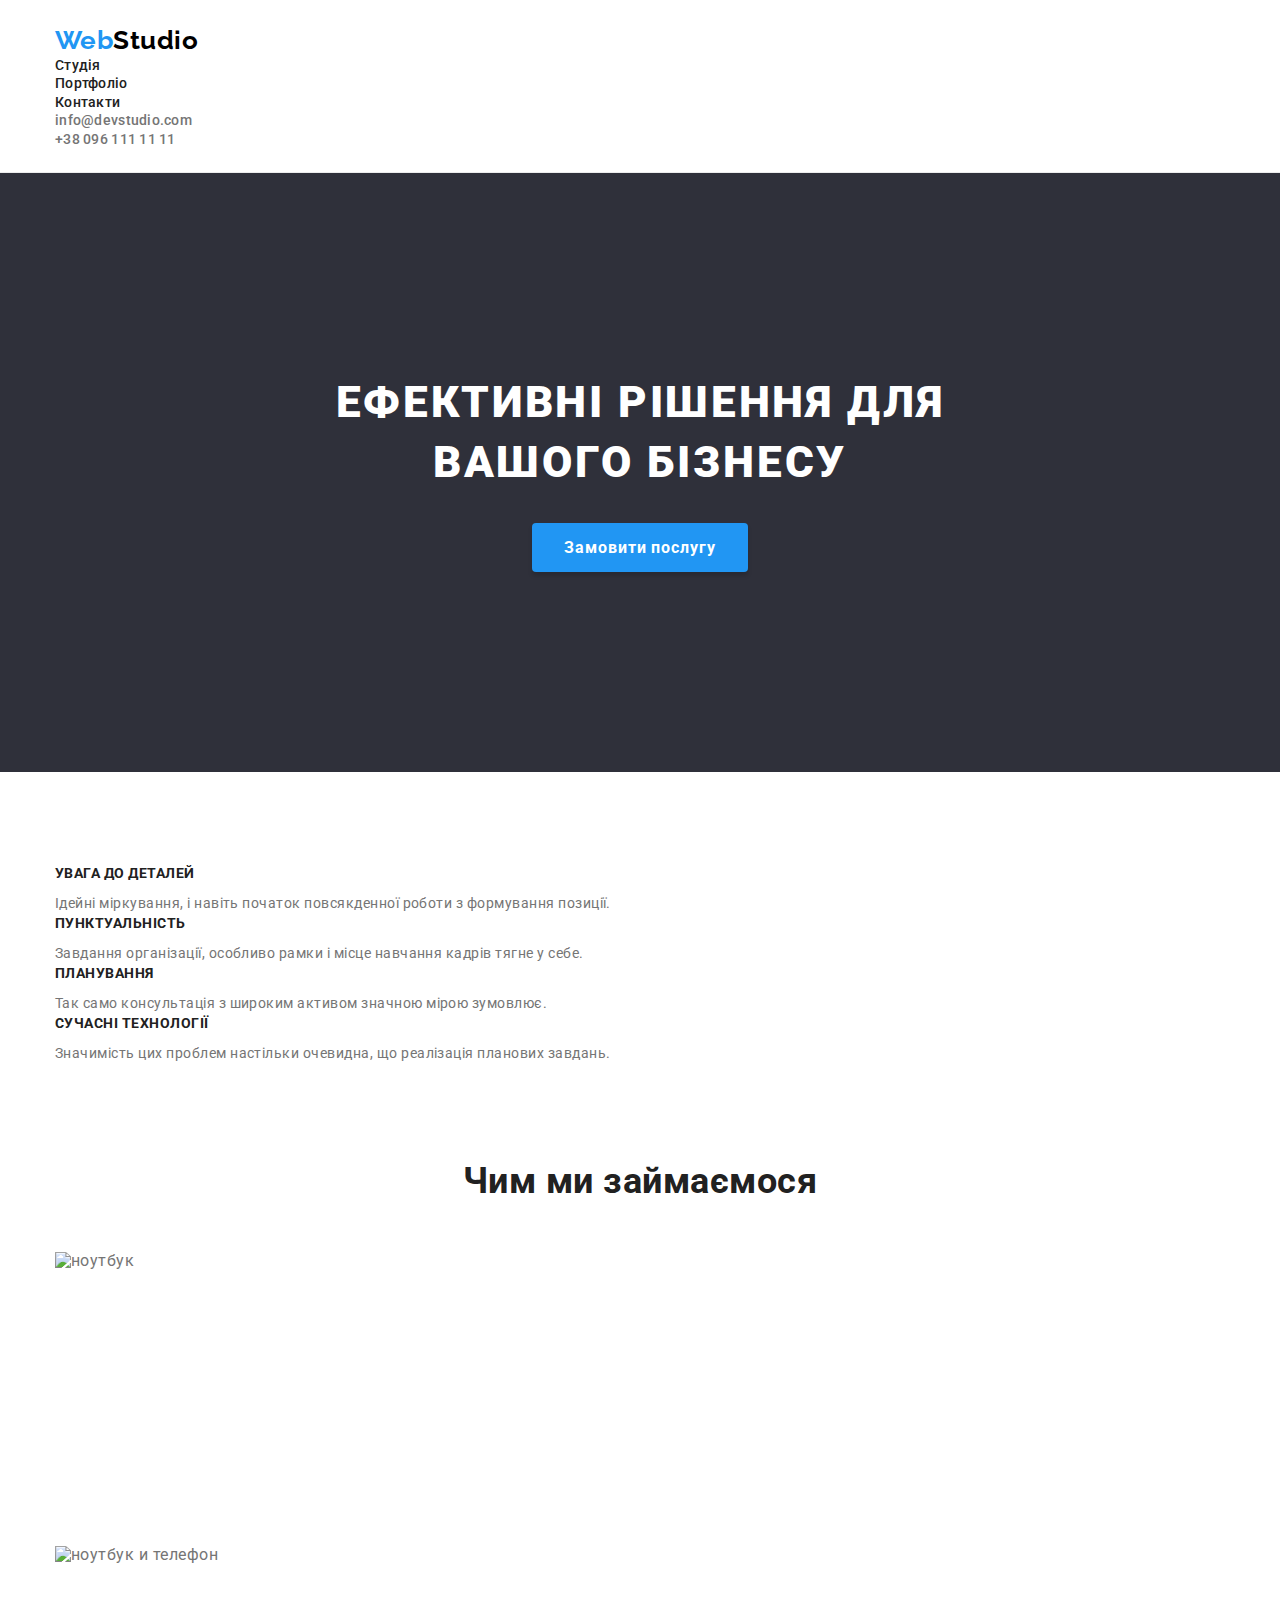
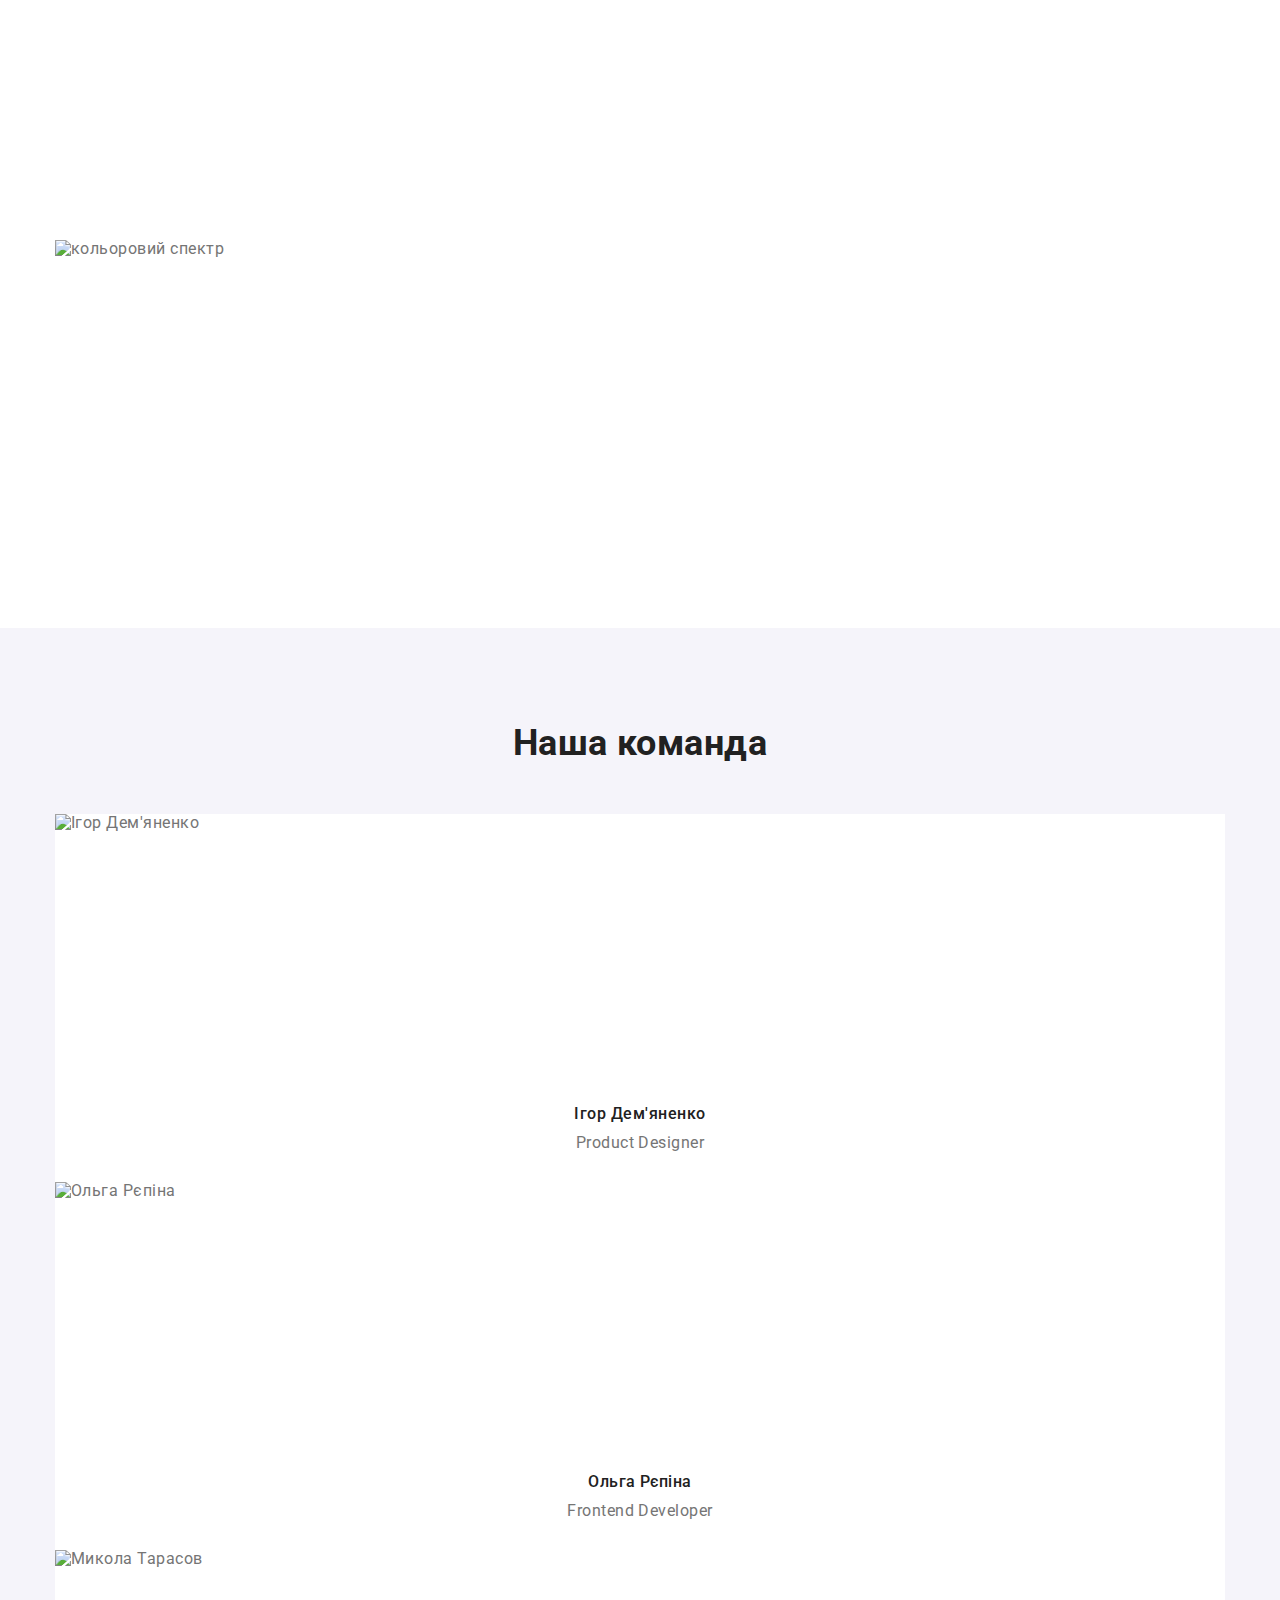
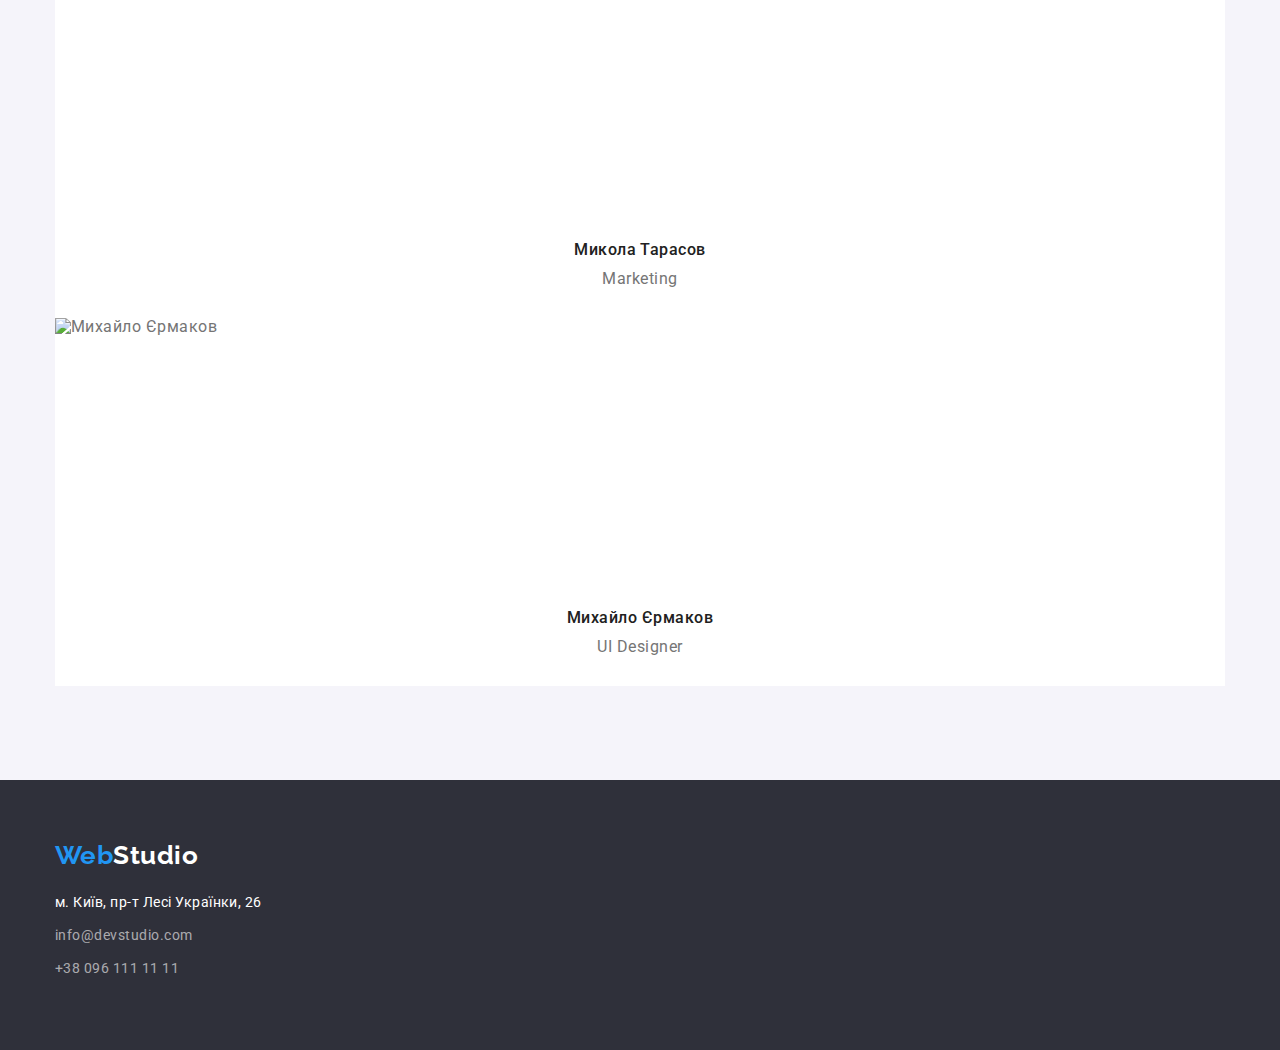
==== index.html @ 2def2fc0 "padding/margin studio" ====
<!DOCTYPE html>
<html lang="uk">
<head>
    <meta charset="UTF-8">
    <meta http-equiv="X-UA-Compatible" content="IE=edge">
    <meta name="viewport" content="width=device-width, initial-scale=1.0">
    <title>Студія</title>
    <link rel="preconnect" href="https://fonts.googleapis.com">
    <link rel="preconnect" href="https://fonts.gstatic.com" crossorigin>
    <link href="https://fonts.googleapis.com/css2?family=Raleway:wght@700&family=Roboto:wght@400;500;700;900&display=swap"
        rel="stylesheet">
    <link rel="stylesheet" href="https://cdnjs.cloudflare.com/ajax/libs/modern-normalize/1.1.0/modern-normalize.min.css">
    <link rel="stylesheet" href="./css/styles.css">
</head>
<body>
    <header>
        <div class="container">
        <nav>
            <a href="./index.html" class="logo link">Web<span class="logo-accent">Studio</span></a>
            <ul class="list">
                <li > <a href="./index.html" class="header-link link">Студія</a> </li>
                <li> <a href="./portfolio.html" class="header-link link">Портфоліо</a> </li>
                <li> <a href="#" class="header-link link">Контакти</a> </li>
            </ul>
        </nav>
       <ul class="list">
        <li><a href="mailto:info@devstudio.com" class="header-tel link" >info@devstudio.com</a></li>
        <li><a href="tel:+380961111111" class="header-tel link">+38 096 111 11 11</a></li>
       </ul>
    </div>
    </header>
    <main>
        <section class="hero">
            <div class="container">
                <div class="hero-content">
            <h1 class="hero-title">Ефективні рішення для вашого бізнесу</h1>
            <button type="button" class="hero-btn btn">Замовити послугу</button>
                </div>
            </div>
        </section>
        <section class="descr section">
            <div class="container">
            <h2 class="visually-hidden">Наші особливості</h2>
            <ul class="descr-list list">
                <li class="descr-item"> <h3 class="descr-title">Увага до деталей</h3>
                <p class="descr-text">Ідейні міркування, і навіть початок повсякденної роботи з формування позиції.</p>
            </li>
                <li class="descr-item"> <h3 class="descr-title">Пунктуальність</h3>
                <p class="descr-text">Завдання організації, особливо рамки і місце навчання кадрів тягне у себе.</p>
            </li>
                <li class="descr-item"> <h3 class="descr-title">Планування</h3>
                <p class="descr-text">Так само консультація з широким активом значною мірою зумовлює.</p>
            </li>
                <li class="descr-item"> <h3 class="descr-title"> Сучасні технології</h3>
                <p class="descr-text">Значимість цих проблем настільки очевидна, що реалізація планових завдань.</p>
            </li>
            </ul>
            </div>
        </section>
        <section class="about section">
            <div class="container"> 
            <h2 class="section-title ">Чим ми займаємося</h2>
            <ul class="about-list list">
               <li> <img src="./images/box1.jpg" alt="ноутбук" width="370" height="294"></li>
                <li><img src="./images/box2.jpg" alt="ноутбук и телефон" width="370" height="294"></li>
                <li> <img src="./images/box3.jpg" alt="кольоровий спектр" width="370" height="294"></li>
            </ul>
            </div>
        </section>
        <section class="team section">
            <div class="container">  
            <h2 class="section-title">Наша команда</h2>
            <ul class="team-list list">
                <li class="team-item">
                    <img src="./images/photo1.jpg" alt="Ігор Дем'яненко" width="270" height="260">
                    <div class="team-text"><h3 class="team-list-title">Ігор Дем'яненко</h3>
                    <p  class="team-list-text">Product Designer</p></div>
                </li>
                <li class="team-item">
                    <img src="./images/photo2.jpg" alt="Ольга Рєпіна" width="270" height="260">
                    <div class="team-text"><h3 class="team-list-title"> Ольга Рєпіна</h3>
                    <p class="team-list-text">Frontend Developer</p></div>
                </li>
                <li class="team-item">
                    <img src="./images/photo3.jpg" alt="Микола Тарасов" width="270" height="260">
                    <div class="team-text"><h3 class="team-list-title">Микола Тарасов</h3>
                    <p class="team-list-text">Marketing</p></div>
                </li>
                <li class="team-item"> 
                    <img src="./images/photo4.jpg" alt="Михайло Єрмаков" width="270" height="260">
                    <div class="team-text"><h3 class="team-list-title">Михайло Єрмаков</h3>
                    <p class="team-list-text">UI Designer</p></div>
                </li>
            </ul>
        </div>
        </section>
    </main>
    <footer class="footer">
        <div class="container">  
        <a href="./index.html" class="logo link">Web<span class="logo-accent-footer">Studio</span></a>
        <address class="address">
            <ul class="address-list list">
                <li class="address-item"> <a href="https://goo.gl/maps/CPtrU1FHBa2aNyZL9" target="_blank" rel="noopener noreferrer nofollow" class="address-map link">м. Київ, пр-т Лесі Українки, 26</a></li>
                <li class="address-item"> <a href="mailto:info@devstudio.com" class="address-tel link">info@devstudio.com</a></li>
                <li class="address-item"> <a href="tel:+380961111111" class="address-tel link">+38 096 111 11 11</a></li>
            </ul>
        </address>
        </div>
    </footer>
</body>
</html>
---- css/styles.css ----
:root{
    --primary-text-color: #757575;
    --title-text-color: #212121;
    --accent-color: #2196F3;
    --secondary-background-color: #2F303A;
    --primary-background-color: #FFFFFF;
    --additional-background-color:#F5F4FA;
    --main-white-color: #FFFFFF;
    --hover-btn-color: #188CE8;
    --black-color: #000000;
}
p, h1, h2, h3, h4, h5, h6{
    margin: 0;
}
ul{
    margin: 0;
    padding: 0;
}
.container{
    width: 1200px;
    padding-left: 15px;
    padding-right: 15px;
    margin: 0 auto;
    
}

body{
    background-color: var(--primary-background-color);
    color: var(--primary-text-color);
    font-family: 'Roboto', sans-serif;
    letter-spacing: 0.03em;
} 

header{
    padding-top: 25px;
    padding-bottom: 24px;
    border-bottom: 1px solid #ECECEC;

}
.section{
    padding-top: 94px;
        padding-bottom: 94px;
}

        
.visually-hidden {
    position: absolute;
    white-space: nowrap;
    width: 1px;
    height: 1px;
    overflow: hidden;
    border: 0;
    padding: 0;
    clip: rect(0 0 0 0);
    clip-path: inset(50%);
    margin: -1px;
 }
.logo{
    font-family: 'Raleway', sans-serif;
    font-weight: 700;
    font-size: 26px;
    line-height: 1.19;
    color: var(--accent-color);
}
.logo-accent{
    color: var(--black-color);
}
.logo-accent-footer{
    color: var(--main-white-color);
}
.header-link{
    font-weight: 500;
    font-size: 14px;
    line-height: 1.14;
    letter-spacing: 0.02em;
    color: var(--title-text-color);
}
.header-tel{
    font-weight: 500;
    font-size: 14px;
    line-height: 1.14;
    letter-spacing: 0.02em;
    color: var(--primary-text-color);
}
.list{
    list-style: none;
}
.link{
    text-decoration: none;
}
img{
    display: block;
}
.header-link:hover,
.header-link:focus,
.header-tel:hover,
.header-tel:focus,
.address-tel:focus,
.address-tel:hover
{
    color: var(--accent-color);
}
.hero{
    background-color: var(--secondary-background-color);
}
.hero-title{
    font-weight: 900;
    font-size: 44px;
    line-height:1.36;
    text-align: center;
    letter-spacing: 0.06em;
    text-transform: uppercase;
    color: var(--main-white-color)
}
.btn{
    cursor: pointer;
    border: transparent;
}
.hero-content{
    padding: 200px 0;
    text-align: center; 
}
.hero-title{
    max-width: 696px;
    margin: 0 auto 30px ;
}
.hero-btn{
    background: var(--accent-color);
    box-shadow: 0px 4px 4px rgba(0, 0, 0, 0.15);
    border-radius: 4px;
    font-weight: 700;
    font-size: 16px;
    line-height:1.87;
    text-align: center;
    letter-spacing: 0.06em;
    color: var(--main-white-color);

    padding: 10px 32px;
}
.hero-btn:focus,
.hero-btn:hover{
    background: var(--hover-btn-color);
    box-shadow: 0px 4px 4px rgba(0, 0, 0, 0.15);
    border-radius: 4px;
}


.descr-title{
    font-weight: 700;
    font-size: 14px;
    line-height: 1.14;
    text-transform: uppercase;
    color: var(--title-text-color);

    padding-bottom: 10px;
}
.descr-text{
    font-weight: 400;
    font-size: 14px;
    line-height: 1.71;
    color: var(--primary-text-color);
}
.section-title{
    font-weight: 700;
    font-size: 36px;
    line-height:1.17;
    text-align: center;
    color: var(--title-text-color);
}
.about{
    padding-top: 0;
}
.section-title{
    margin-bottom: 50px;
}


.team{
    background-color: var(--additional-background-color);
}
.team-text{
    padding-top:30px;
    padding-bottom: 30px;
}
.team-item{
    background-color: var(--primary-background-color);
}
.team-list-title{
    font-weight: 500;
    font-size: 16px;
    line-height: 1.19;
    color: var(--title-text-color);
    text-align: center;
    padding-bottom: 10px;
}
.team-list-text{
    text-align: center;
    font-weight: 400;
    font-size: 16px;
    line-height: 1.19;
    color: var(--primary-text-color);
}
.footer{
    background-color: var(--secondary-background-color);
    padding-top: 60px;
    padding-bottom: 60px;
}
.footer .logo{
    display: block;
    padding-bottom: 20px;
}
.address{
    font-style:normal;
}
.address-item{
    padding-bottom: 9px;
}
.address-map{
    font-weight: 400;
    font-size: 14px;
    line-height: 1.71;
    color: var(--main-white-color);
}
.address-tel{
    font-weight: 400;
    font-size: 14px;
    line-height: 1.71;
    color: rgba(255, 255, 255, 0.6);
}
.nav-btn{
    background: var(--additional-background-color);
    border-radius: 4px;
    font-weight: 500;
    font-size: 16px;
    line-height: 26px;
    text-align: center;
    color: var(--title-text-color);
}
.nav-btn:focus,
.nav-btn:hover{
    font-weight: 500;
    font-size: 16px;
    line-height:1.62;
    text-align: center;
    color: var(--main-white-color);
    background: var(--accent-color);
    box-shadow: 0px 3px 1px rgba(0, 0, 0, 0.1), 0px 1px 2px rgba(0, 0, 0, 0.08), 0px 2px 2px rgba(0, 0, 0, 0.12);
    border-radius: 4px;
}
.project-item-title{
    font-weight: 700;
    font-size: 18px;
    line-height: 2;
    letter-spacing: 0.06em;
    color: var(--title-text-color);
}
.project-item-text{
    font-weight: 400;
    font-size: 16px;
    line-height: 1.86;
    color: var(--primary-text-color) ;
}
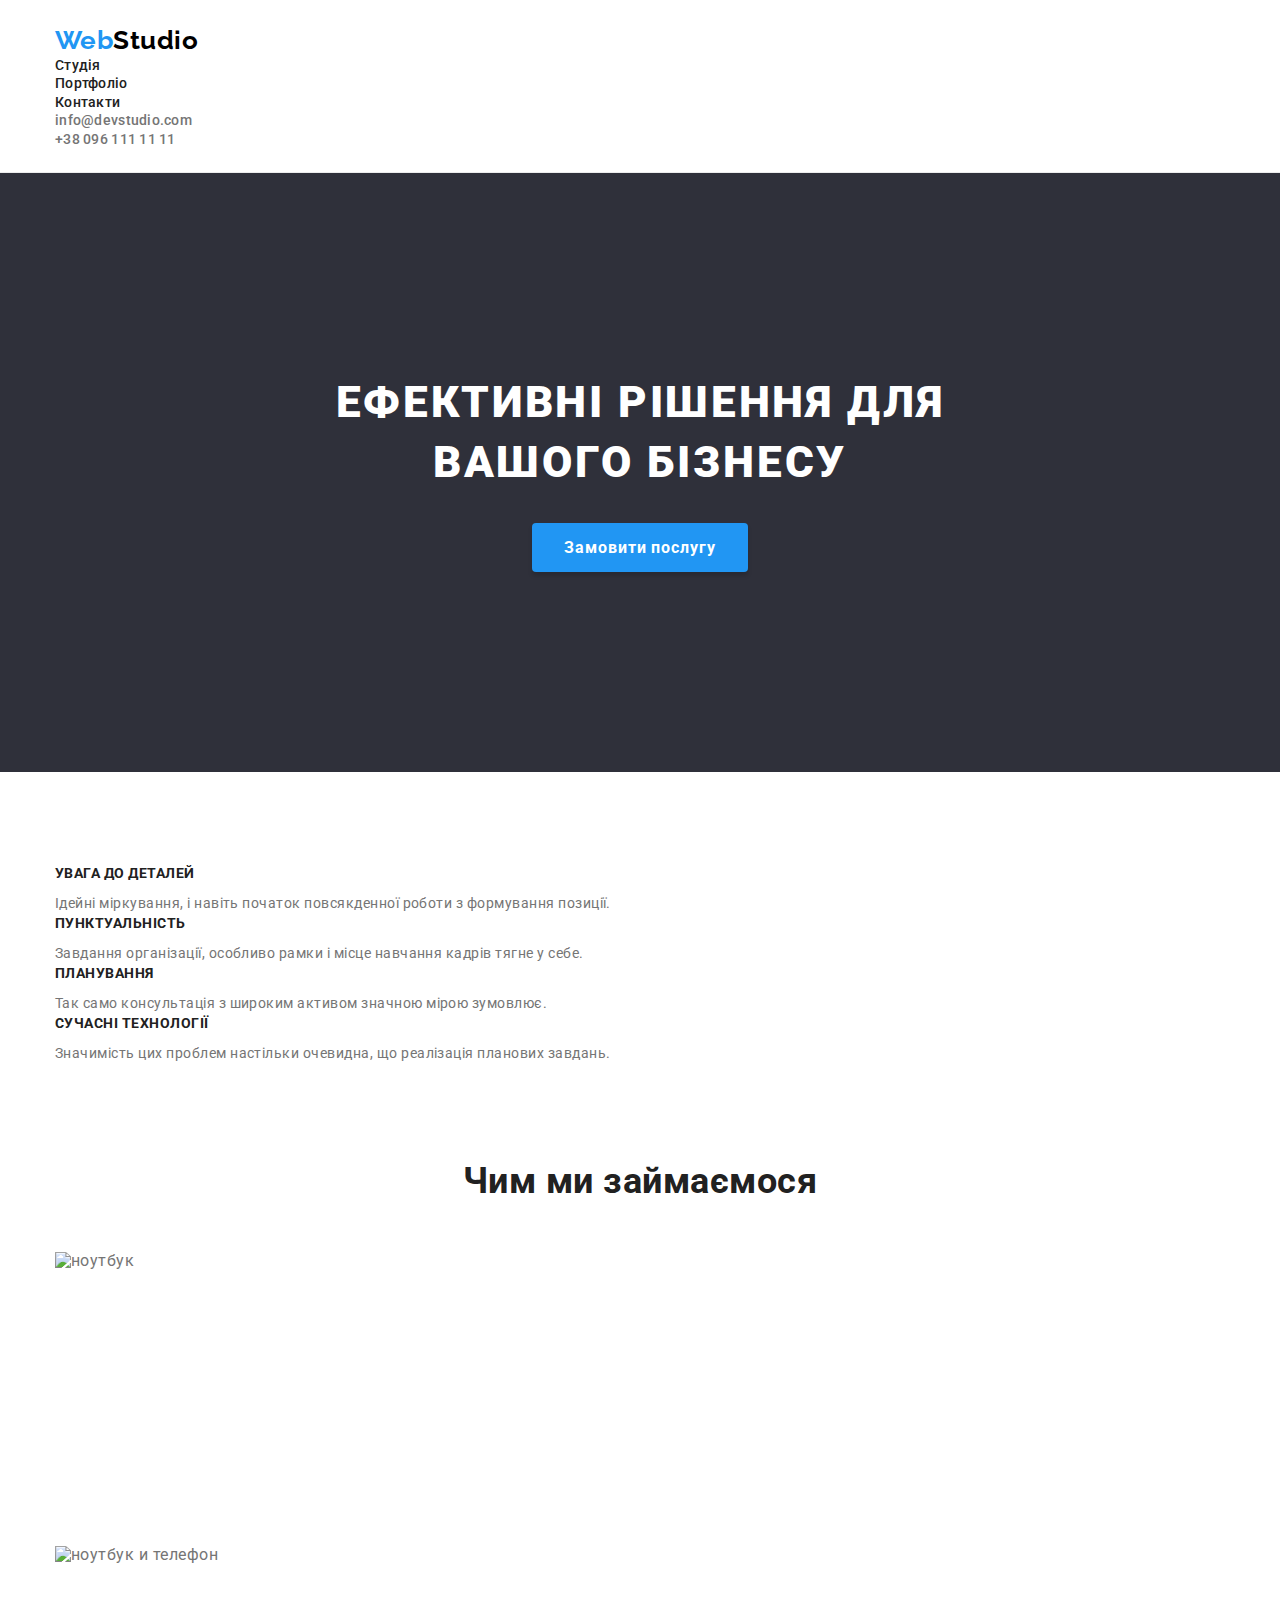
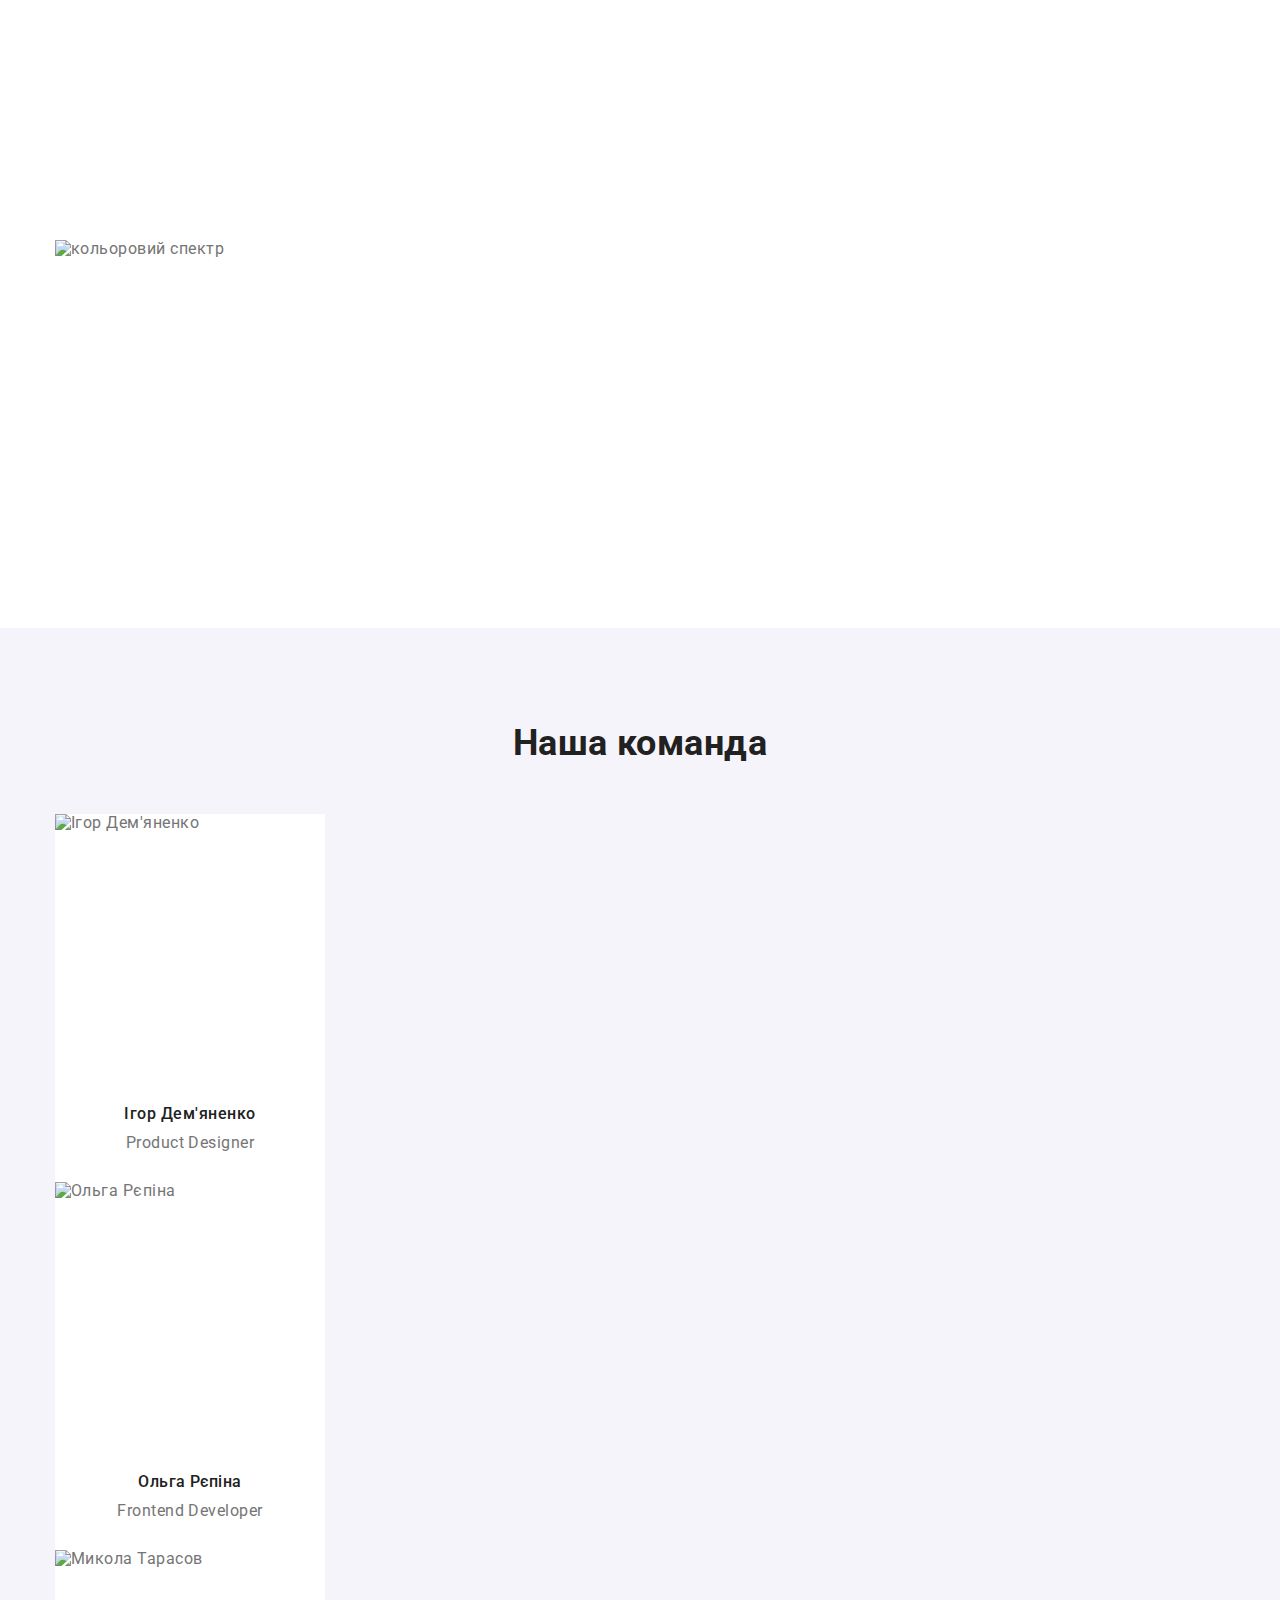
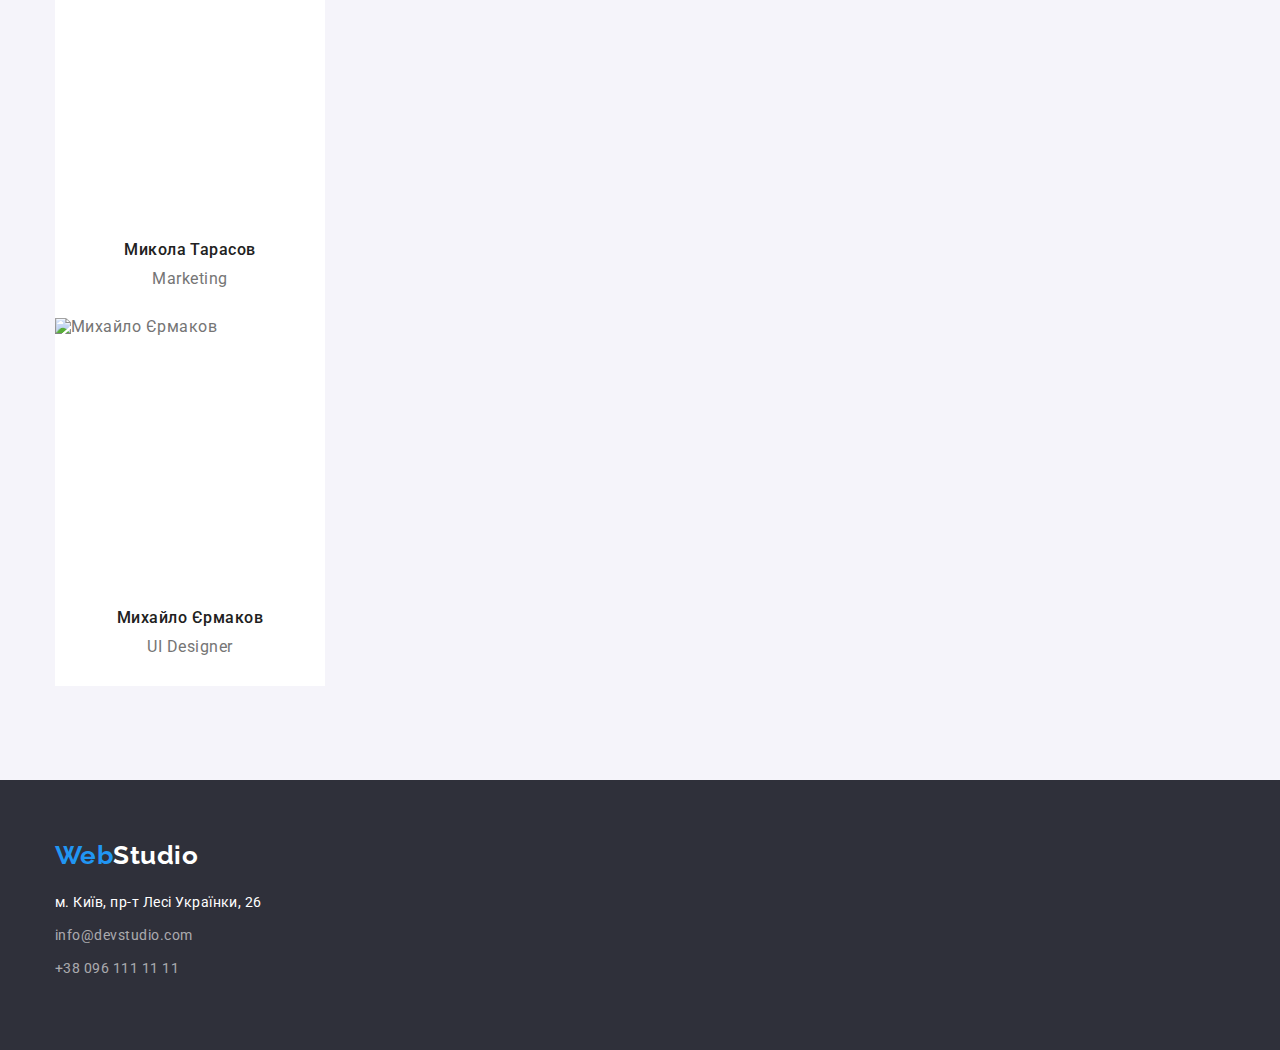
==== commit a78908d9: "." ====
--- a/index.html
+++ b/index.html
@@ -57,7 +57,7 @@
             </ul>
             </div>
         </section>
-        <section class="about section">
+        <section class="about section color">
             <div class="container"> 
             <h2 class="section-title ">Чим ми займаємося</h2>
             <ul class="about-list list">
@@ -67,7 +67,7 @@
             </ul>
             </div>
         </section>
-        <section class="team section">
+        <section class="team section color">
             <div class="container">  
             <h2 class="section-title">Наша команда</h2>
             <ul class="team-list list">
--- a/css/styles.css
+++ b/css/styles.css
@@ -90,6 +90,9 @@
 }
 img{
     display: block;
+    max-width: 100%;
+    height: auto;
+    
 }
 .header-link:hover,
 .header-link:focus,
@@ -174,16 +177,13 @@
     margin-bottom: 50px;
 }
 
-
-.team{
-    background-color: var(--additional-background-color);
-}
 .team-text{
     padding-top:30px;
     padding-bottom: 30px;
 }
 .team-item{
     background-color: var(--primary-background-color);
+    width: 270px;
 }
 .team-list-title{
     font-weight: 500;
@@ -235,6 +235,8 @@
     line-height: 26px;
     text-align: center;
     color: var(--title-text-color);
+
+    padding: 6px 22px;
 }
 .nav-btn:focus,
 .nav-btn:hover{
@@ -246,6 +248,9 @@
     background: var(--accent-color);
     box-shadow: 0px 3px 1px rgba(0, 0, 0, 0.1), 0px 1px 2px rgba(0, 0, 0, 0.08), 0px 2px 2px rgba(0, 0, 0, 0.12);
     border-radius: 4px;
+}
+.btn-list{
+    padding-bottom: 50px;
 }
 .project-item-title{
     font-weight: 700;
@@ -260,3 +265,19 @@
     line-height: 1.86;
     color: var(--primary-text-color) ;
 }
+.project-text{
+    padding: 20px 24px;
+    border-bottom: 1px solid #EEEEEE;
+    border-left: 1px solid #EEEEEE;
+    border-right: 1px solid #EEEEEE;
+}
+.project-item-title{
+    padding-bottom: 4px;
+}
+.project-item{
+   width: 370px; 
+}
+.color:nth-child(2n){
+    background-color: var(--additional-background-color);
+}
+
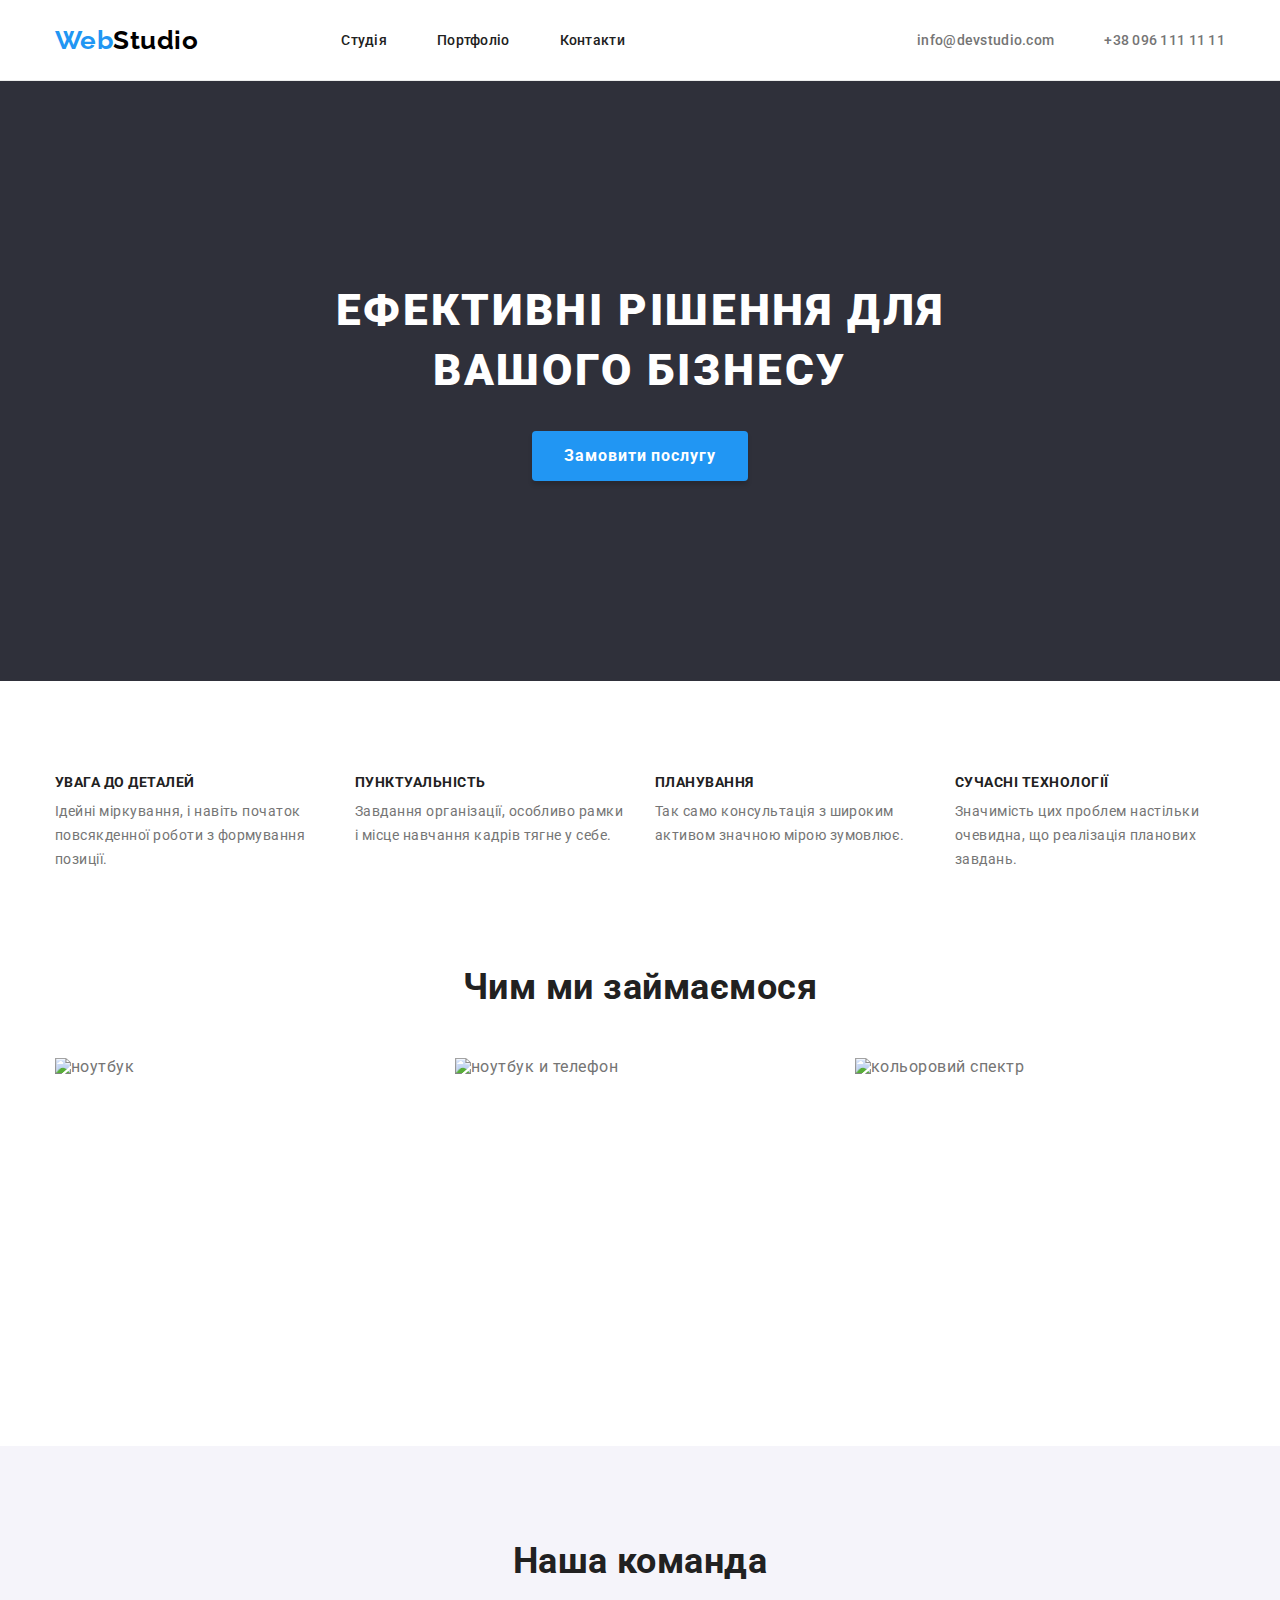
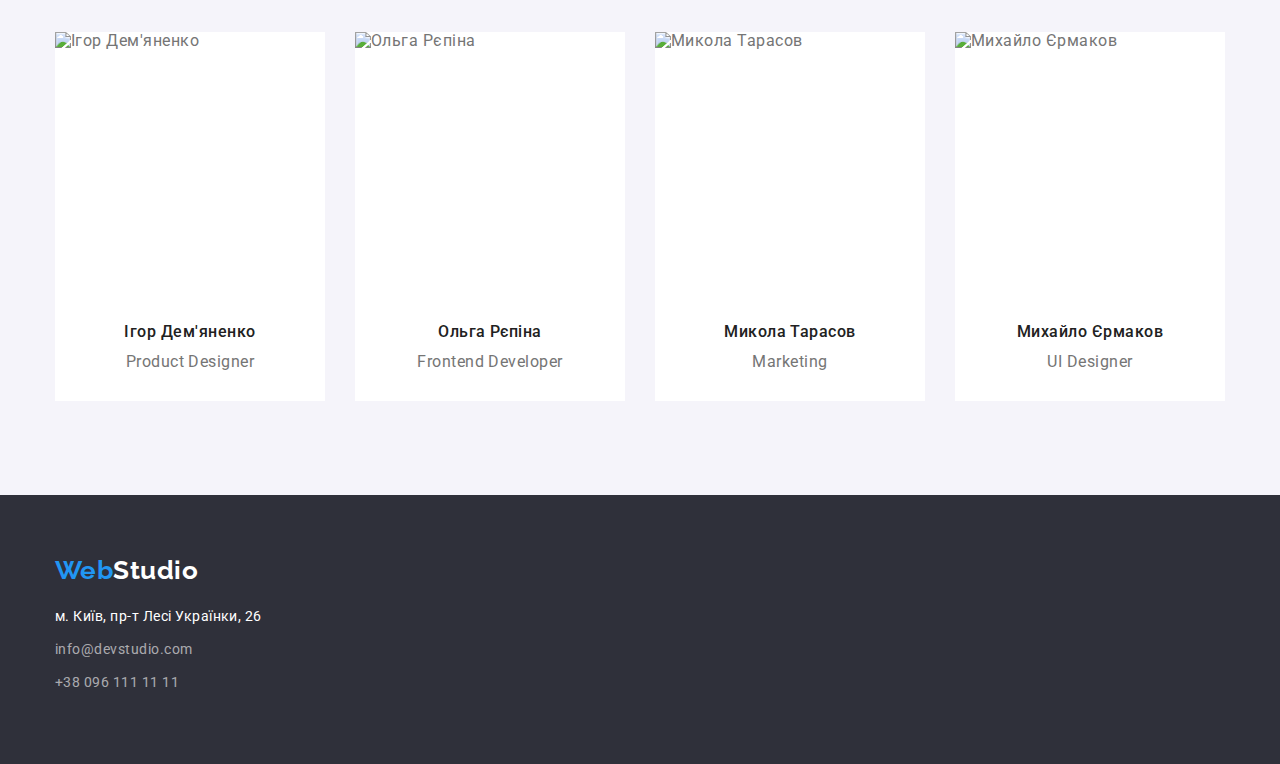
==== commit d27119c1: "display:flex" ====
--- a/index.html
+++ b/index.html
@@ -13,20 +13,22 @@
     <link rel="stylesheet" href="./css/styles.css">
 </head>
 <body>
-    <header>
-        <div class="container">
-        <nav>
+    <header class="header">
+    <div class="container">
+        <nav class="header-list">
             <a href="./index.html" class="logo link">Web<span class="logo-accent">Studio</span></a>
-            <ul class="list">
+            <ul class=" header-list list">
                 <li > <a href="./index.html" class="header-link link">Студія</a> </li>
                 <li> <a href="./portfolio.html" class="header-link link">Портфоліо</a> </li>
                 <li> <a href="#" class="header-link link">Контакти</a> </li>
             </ul>
         </nav>
-       <ul class="list">
+       <div class="header-list-connect">
+        <ul class="header-list  list ">
         <li><a href="mailto:info@devstudio.com" class="header-tel link" >info@devstudio.com</a></li>
         <li><a href="tel:+380961111111" class="header-tel link">+38 096 111 11 11</a></li>
        </ul>
+    </div>
     </div>
     </header>
     <main>
--- a/css/styles.css
+++ b/css/styles.css
@@ -20,8 +20,7 @@
     width: 1200px;
     padding-left: 15px;
     padding-right: 15px;
-    margin: 0 auto;
-    
+    margin: 0 auto;   
 }
 
 body{
@@ -61,12 +60,24 @@
     font-size: 26px;
     line-height: 1.19;
     color: var(--accent-color);
+
+    margin-right: 93px;
 }
 .logo-accent{
     color: var(--black-color);
 }
 .logo-accent-footer{
     color: var(--main-white-color);
+}
+.header .container {
+    display: flex;
+    align-items: center;
+    
+}
+.header-list{
+    display: flex;
+    column-gap: 50px;
+    align-items: center;
 }
 .header-link{
     font-weight: 500;
@@ -81,6 +92,9 @@
     line-height: 1.14;
     letter-spacing: 0.02em;
     color: var(--primary-text-color);
+}
+.header-list-connect{
+    margin-left: auto;
 }
 .list{
     list-style: none;
@@ -117,7 +131,7 @@
 }
 .btn{
     cursor: pointer;
-    border: transparent;
+    border: none;
 }
 .hero-content{
     padding: 200px 0;
@@ -145,8 +159,18 @@
     background: var(--hover-btn-color);
     box-shadow: 0px 4px 4px rgba(0, 0, 0, 0.15);
     border-radius: 4px;
-}
-
+
+}
+.descr-list,
+.about-list,
+.team-list{
+    display: flex;
+    column-gap: 30px;
+}
+
+.descr-item{
+    width: 270px;
+}
 
 .descr-title{
     font-weight: 700;
@@ -173,6 +197,7 @@
 .about{
     padding-top: 0;
 }
+
 .section-title{
     margin-bottom: 50px;
 }
@@ -183,7 +208,7 @@
 }
 .team-item{
     background-color: var(--primary-background-color);
-    width: 270px;
+    width: calc((100%-3030px)/4);
 }
 .team-list-title{
     font-weight: 500;
@@ -250,7 +275,11 @@
     border-radius: 4px;
 }
 .btn-list{
+    display: flex;
+    column-gap: 8px;
+    justify-content: center;
     padding-bottom: 50px;
+
 }
 .project-item-title{
     font-weight: 700;
@@ -280,4 +309,9 @@
 .color:nth-child(2n){
     background-color: var(--additional-background-color);
 }
-
+.project-list{
+    display: flex;
+    flex-wrap: wrap;
+    gap: 30px;
+}
+
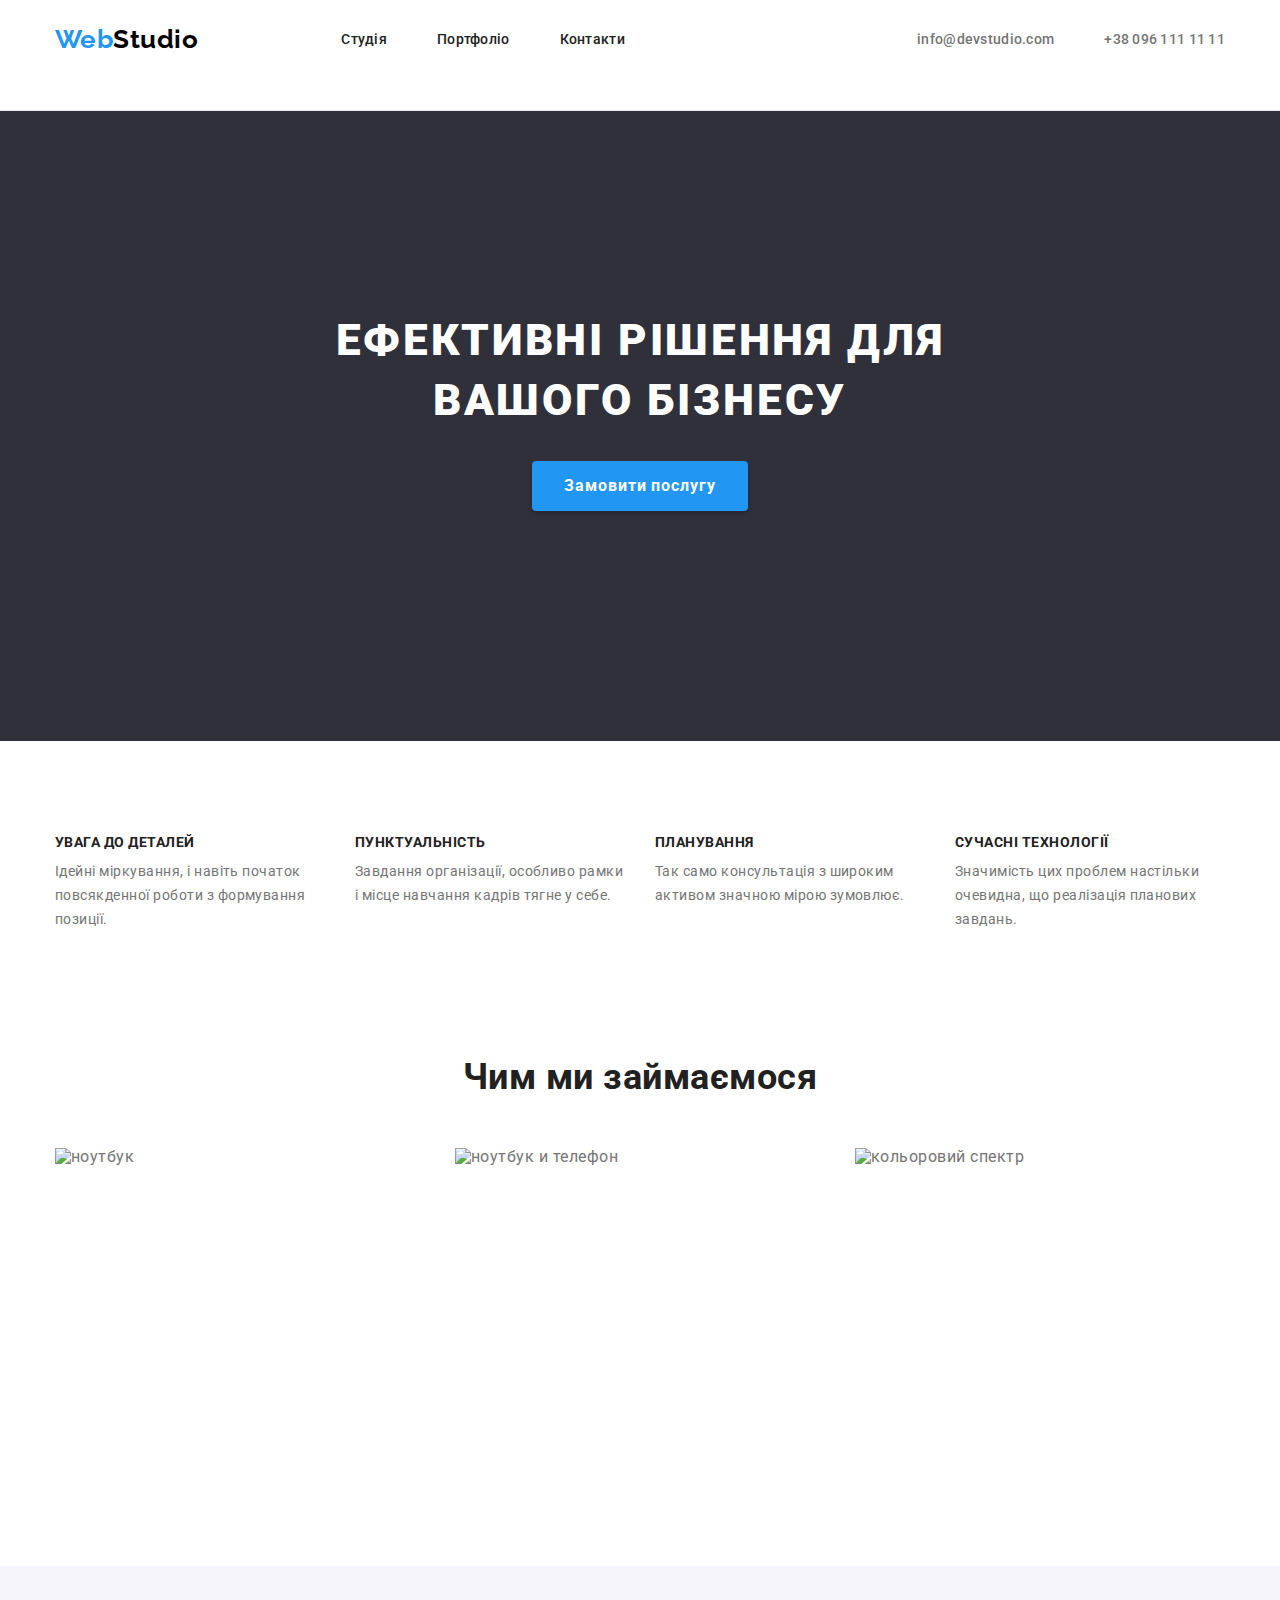
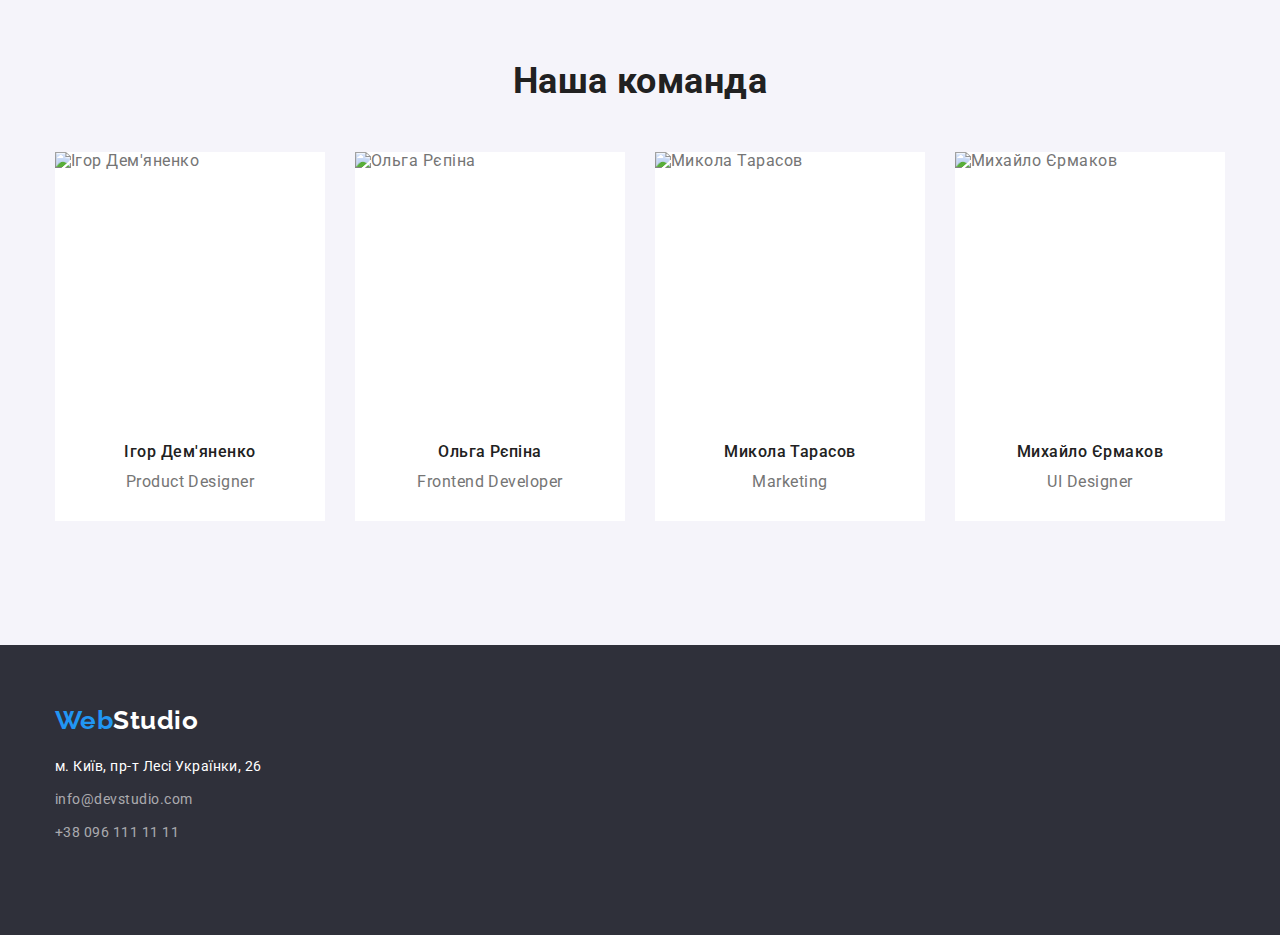
==== commit bc4b58ff: "margin/padding/flex" ====
--- a/index.html
+++ b/index.html
@@ -34,11 +34,9 @@
     <main>
         <section class="hero">
             <div class="container">
-                <div class="hero-content">
             <h1 class="hero-title">Ефективні рішення для вашого бізнесу</h1>
             <button type="button" class="hero-btn btn">Замовити послугу</button>
                 </div>
-            </div>
         </section>
         <section class="descr section">
             <div class="container">
--- a/css/styles.css
+++ b/css/styles.css
@@ -20,7 +20,7 @@
     width: 1200px;
     padding-left: 15px;
     padding-right: 15px;
-    margin: 0 auto;   
+    margin: 0 auto 30px   
 }
 
 body{
@@ -31,8 +31,8 @@
 } 
 
 header{
-    padding-top: 25px;
-    padding-bottom: 24px;
+    padding-top: 24px;
+    padding-bottom: 25px;
     border-bottom: 1px solid #ECECEC;
 
 }
@@ -60,7 +60,8 @@
     font-size: 26px;
     line-height: 1.19;
     color: var(--accent-color);
-
+}
+.header .logo{
     margin-right: 93px;
 }
 .logo-accent{
@@ -72,7 +73,6 @@
 .header .container {
     display: flex;
     align-items: center;
-    
 }
 .header-list{
     display: flex;
@@ -119,6 +119,8 @@
 }
 .hero{
     background-color: var(--secondary-background-color);
+    padding: 200px 0;
+    text-align: center;
 }
 .hero-title{
     font-weight: 900;
@@ -132,10 +134,6 @@
 .btn{
     cursor: pointer;
     border: none;
-}
-.hero-content{
-    padding: 200px 0;
-    text-align: center; 
 }
 .hero-title{
     max-width: 696px;
@@ -179,7 +177,7 @@
     text-transform: uppercase;
     color: var(--title-text-color);
 
-    padding-bottom: 10px;
+    margin-bottom: 10px;
 }
 .descr-text{
     font-weight: 400;
@@ -203,8 +201,7 @@
 }
 
 .team-text{
-    padding-top:30px;
-    padding-bottom: 30px;
+    padding: 30px 15px;
 }
 .team-item{
     background-color: var(--primary-background-color);
@@ -216,7 +213,7 @@
     line-height: 1.19;
     color: var(--title-text-color);
     text-align: center;
-    padding-bottom: 10px;
+    margin-bottom: 10px;
 }
 .team-list-text{
     text-align: center;
@@ -232,13 +229,13 @@
 }
 .footer .logo{
     display: block;
-    padding-bottom: 20px;
+    margin-bottom: 20px;
 }
 .address{
     font-style:normal;
 }
-.address-item{
-    padding-bottom: 9px;
+.address-item:not(:last-child){
+    margin-bottom: 9px;
 }
 .address-map{
     font-weight: 400;
@@ -278,7 +275,7 @@
     display: flex;
     column-gap: 8px;
     justify-content: center;
-    padding-bottom: 50px;
+    margin-bottom: 50px;
 
 }
 .project-item-title{
@@ -287,6 +284,7 @@
     line-height: 2;
     letter-spacing: 0.06em;
     color: var(--title-text-color);
+    margin-bottom: 4px;
 }
 .project-item-text{
     font-weight: 400;
@@ -300,9 +298,6 @@
     border-left: 1px solid #EEEEEE;
     border-right: 1px solid #EEEEEE;
 }
-.project-item-title{
-    padding-bottom: 4px;
-}
 .project-item{
    width: 370px; 
 }
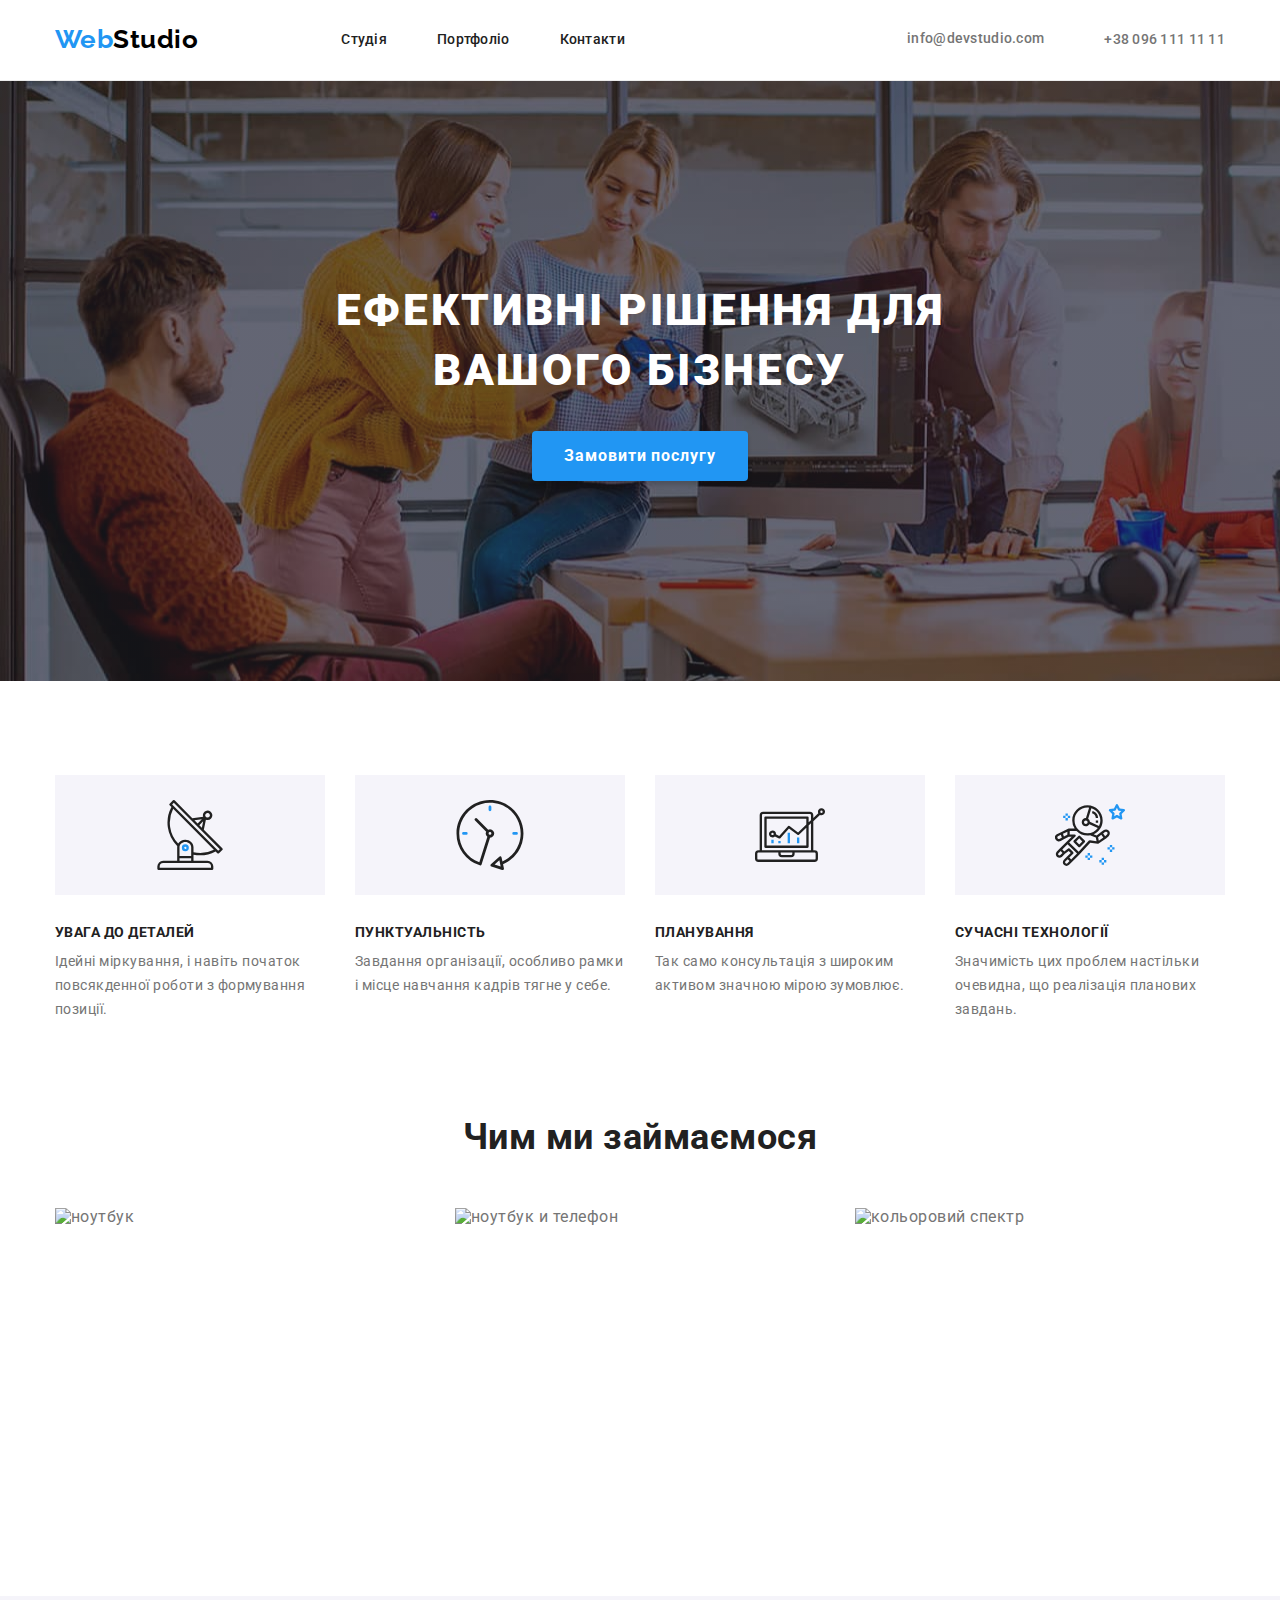
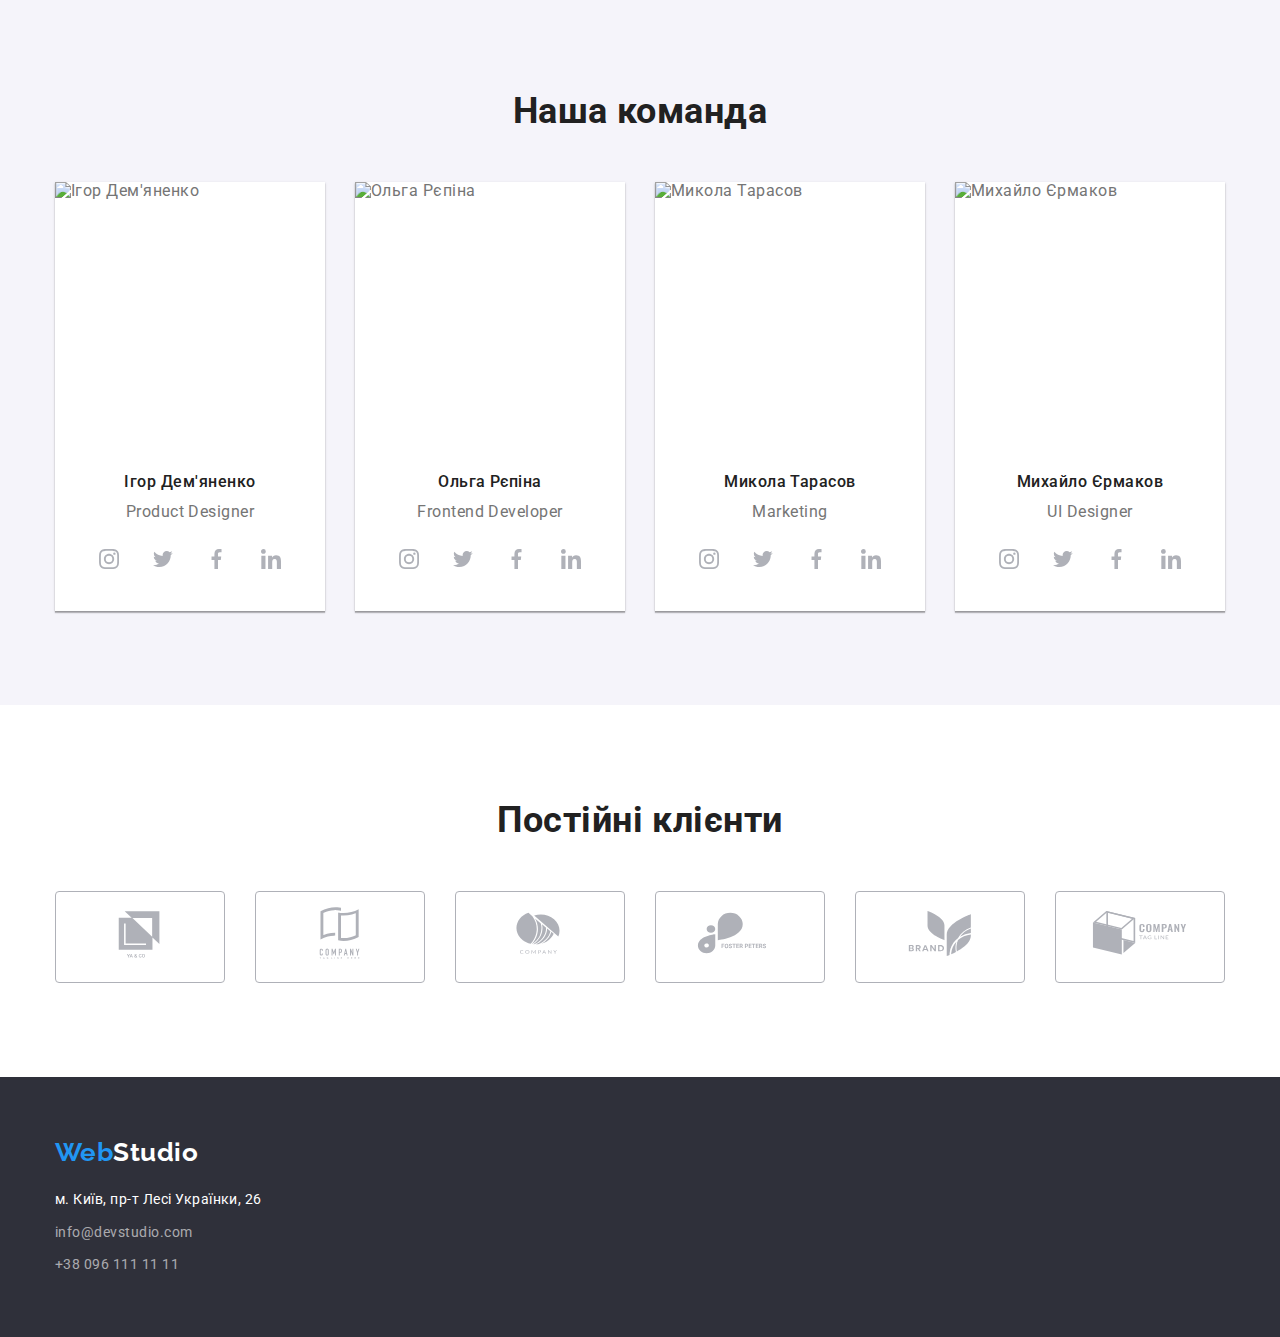
==== commit 03982fce: "hw4" ====
--- a/index.html
+++ b/index.html
@@ -25,8 +25,9 @@
         </nav>
        <div class="header-list-connect">
         <ul class="header-list  list ">
-        <li><a href="mailto:info@devstudio.com" class="header-tel link" >info@devstudio.com</a></li>
-        <li><a href="tel:+380961111111" class="header-tel link">+38 096 111 11 11</a></li>
+        <li class="header-list-item">
+            <a href="mailto:info@devstudio.com" class="header-tel link" >info@devstudio.com</a></li>
+            <li><a href="tel:+380961111111" class="header-tel link">+38 096 111 11 11</a></li>
        </ul>
     </div>
     </div>
@@ -41,17 +42,39 @@
         <section class="descr section">
             <div class="container">
             <h2 class="visually-hidden">Наші особливості</h2>
+            <ul class="descr-list-icon list">
+                <li class="descr-item-icon">
+                    <svg class="descr-icon"  width="70" height="70">
+                        <use href="./images/icons.svg#icon-antenna" ></use>
+                    </svg>
+                </li>
+                <li class="descr-item-icon">
+                    <svg  class="descr-icon" width="70" height="70">
+                        <use href="./images/icons.svg#icon-clock"></use>
+                    </svg>
+                </li>
+                <li class="descr-item-icon">
+                    <svg  class="descr-icon" width="70" height="70">
+                        <use href="./images/icons.svg#icon-diagram"></use>
+                    </svg>
+                </li>
+                <li class="descr-item-icon">
+                    <svg  class="descr-icon" width="70" height="70">
+                        <use href="./images/icons.svg#icon-astronaut"></use>
+                    </svg>
+                </li>
+            </ul>
             <ul class="descr-list list">
-                <li class="descr-item"> <h3 class="descr-title">Увага до деталей</h3>
+                <li class="descr-item icon-det"> <h3 class="descr-title">Увага до деталей</h3>
                 <p class="descr-text">Ідейні міркування, і навіть початок повсякденної роботи з формування позиції.</p>
             </li>
-                <li class="descr-item"> <h3 class="descr-title">Пунктуальність</h3>
+                <li class="descr-item icon-time"> <h3 class="descr-title">Пунктуальність</h3>
                 <p class="descr-text">Завдання організації, особливо рамки і місце навчання кадрів тягне у себе.</p>
             </li>
-                <li class="descr-item"> <h3 class="descr-title">Планування</h3>
+                <li class="descr-item icon-plan"> <h3 class="descr-title">Планування</h3>
                 <p class="descr-text">Так само консультація з широким активом значною мірою зумовлює.</p>
             </li>
-                <li class="descr-item"> <h3 class="descr-title"> Сучасні технології</h3>
+                <li class="descr-item icon-tech"> <h3 class="descr-title"> Сучасні технології</h3>
                 <p class="descr-text">Значимість цих проблем настільки очевидна, що реалізація планових завдань.</p>
             </li>
             </ul>
@@ -74,25 +97,198 @@
                 <li class="team-item">
                     <img src="./images/photo1.jpg" alt="Ігор Дем'яненко" width="270" height="260">
                     <div class="team-text"><h3 class="team-list-title">Ігор Дем'яненко</h3>
-                    <p  class="team-list-text">Product Designer</p></div>
+                    <p  class="team-list-text">Product Designer</p>
+                        <ul class="team-soc list">
+                            <li class="team-soc-item">
+                                <a href="" class="team-soc-link link">
+                                    <svg class="team-soc-icon" width="20" height="20">
+                                        <use href="./images/icons.svg#icon-instagram"></use>
+                                    </svg>
+                                </a>
+                            </li>
+                            <li class="team-soc-item">
+                                <a href="" class="team-soc-link link">
+                                    <svg class="team-soc-icon" width="20" height="20">
+                                        <use href="./images/icons.svg#icon-twitter"></use>
+                                    </svg>
+                                </a>
+                            </li>
+                            <li class="team-soc-item">
+                                <a href="" class="team-soc-link link">
+                                    <svg class="team-soc-icon" width="20" height="20">
+                                        <use href="./images/icons.svg#icon-facebook"></use>
+                                    </svg>
+                                </a>
+                            </li>
+                            <li class="team-soc-item">
+                                <a href="" class="team-soc-link link">
+                                    <svg class="team-soc-icon" width="20" height="20">
+                                        <use href="./images/icons.svg#icon-linkedin"></use>
+                                    </svg>
+                                </a>
+                            </li>
+                        </ul>
+                </div>
                 </li>
                 <li class="team-item">
                     <img src="./images/photo2.jpg" alt="Ольга Рєпіна" width="270" height="260">
                     <div class="team-text"><h3 class="team-list-title"> Ольга Рєпіна</h3>
-                    <p class="team-list-text">Frontend Developer</p></div>
+                    <p class="team-list-text">Frontend Developer</p>
+            <ul class="team-soc list">
+                <li class="team-soc-item">
+                    <a href="" class="team-soc-link link">
+                        <svg class="team-soc-icon" width="20" height="20">
+                            <use href="./images/icons.svg#icon-instagram"></use>
+                        </svg>
+                    </a>
+                </li>
+                <li class="team-soc-item">
+                    <a href="" class="team-soc-link link">
+                        <svg class="team-soc-icon" width="20" height="20">
+                            <use href="./images/icons.svg#icon-twitter"></use>
+                        </svg>
+                    </a>
+                </li>
+                <li class="team-soc-item">
+                    <a href="" class="team-soc-link link">
+                        <svg class="team-soc-icon" width="20" height="20">
+                            <use href="./images/icons.svg#icon-facebook"></use>
+                        </svg>
+                    </a>
+                </li>
+                <li class="team-soc-item">
+                    <a href="" class="team-soc-link link">
+                        <svg class="team-soc-icon" width="20" height="20">
+                            <use href="./images/icons.svg#icon-linkedin"></use>
+                        </svg>
+                    </a>
+                </li>
+            </ul>
+        </div>
                 </li>
                 <li class="team-item">
                     <img src="./images/photo3.jpg" alt="Микола Тарасов" width="270" height="260">
                     <div class="team-text"><h3 class="team-list-title">Микола Тарасов</h3>
-                    <p class="team-list-text">Marketing</p></div>
+                    <p class="team-list-text">Marketing</p>
+                <ul class="team-soc list">
+                    <li class="team-soc-item">
+                        <a href="" class="team-soc-link link">
+                            <svg class="team-soc-icon" width="20" height="20">
+                                <use href="./images/icons.svg#icon-instagram"></use>
+                            </svg>
+                        </a>
+                    </li>
+                    <li class="team-soc-item">
+                        <a href="" class="team-soc-link link">
+                            <svg class="team-soc-icon" width="20" height="20">
+                                <use href="./images/icons.svg#icon-twitter"></use>
+                            </svg>
+                        </a>
+                    </li>
+                    <li class="team-soc-item">
+                        <a href="" class="team-soc-link link">
+                            <svg class="team-soc-icon" width="20" height="20">
+                                <use href="./images/icons.svg#icon-facebook"></use>
+                            </svg>
+                        </a>
+                    </li>
+                    <li class="team-soc-item">
+                        <a href="" class="team-soc-link link">
+                            <svg class="team-soc-icon" width="20" height="20">
+                                <use href="./images/icons.svg#icon-linkedin"></use>
+                            </svg>
+                        </a>
+                    </li>
+                </ul>
+            </div>
                 </li>
                 <li class="team-item"> 
                     <img src="./images/photo4.jpg" alt="Михайло Єрмаков" width="270" height="260">
                     <div class="team-text"><h3 class="team-list-title">Михайло Єрмаков</h3>
-                    <p class="team-list-text">UI Designer</p></div>
+                    <p class="team-list-text">UI Designer</p>
+                <ul class="team-soc list">
+                    <li class="team-soc-item">
+                        <a href="" class="team-soc-link link">
+                            <svg class="team-soc-icon" width="20" height="20">
+                                <use href="./images/icons.svg#icon-instagram"></use>
+                            </svg>
+                        </a>
+                    </li>
+                    <li class="team-soc-item">
+                        <a href="" class="team-soc-link link">
+                            <svg class="team-soc-icon" width="20" height="20">
+                                <use href="./images/icons.svg#icon-twitter"></use>
+                            </svg>
+                        </a>
+                    </li>
+                    <li class="team-soc-item">
+                        <a href="" class="team-soc-link link">
+                            <svg class="team-soc-icon" width="20" height="20">
+                                <use href="./images/icons.svg#icon-facebook"></use>
+                            </svg>
+                        </a>
+                    </li>
+                    <li class="team-soc-item">
+                        <a href="" class="team-soc-link link">
+                            <svg class="team-soc-icon" width="20" height="20">
+                                <use href="./images/icons.svg#icon-linkedin"></use>
+                            </svg>
+                        </a>
+                    </li>
+                </ul>
+            </div>
                 </li>
             </ul>
         </div>
+        </section>
+        <section class="section">
+            <div class="container">
+            <h2 class="section-title">Постійні клієнти</h2>
+            <ul class="client-list list">
+                <li class="client-item">
+                    <a href="" class="client-link link">
+                        <svg class="client-icon" width="106" height="60">
+                            <use href="./images/icons.svg#icon-logo0"></use>
+                        </svg>
+                    </a>
+                </li>
+                <li class="client-item">
+                    <a href="" class="client-link link">
+                        <svg class="client-icon" width="106" height="60">
+                            <use href="./images/icons.svg#icon-logo1"></use>
+                        </svg>
+                    </a>
+                </li>
+                <li class="client-item">
+                    <a href="" class="client-link link">
+                        <svg class="client-icon" width="106" height="60">
+                            <use href="./images/icons.svg#icon-logo2"></use>
+                        </svg>
+                    </a>
+                </li>
+                <li class="client-item">
+                    <a href="" class="client-link link">
+                        <svg class="client-icon" width="106" height="60">
+                            <use href="./images/icons.svg#icon-logo3"></use>
+                        </svg>
+                    </a>
+                </li>
+                <li class="client-item">
+                    <a href="" class="client-link link">
+                        <svg class="client-icon" width="106" height="60">
+                            <use href="./images/icons.svg#icon-logo4"></use>
+                        </svg>
+                    </a>
+                </li>
+                <li class="client-item">
+                    <a href="" class="client-link link">
+                        <svg class="client-icon" width="106" height="60">
+                            <use href="./images/icons.svg#icon-logo5"></use>
+                        </svg>
+                    </a>
+                </li>
+            </ul>
+            </div>
         </section>
     </main>
     <footer class="footer">
--- a/css/styles.css
+++ b/css/styles.css
@@ -20,7 +20,7 @@
     width: 1200px;
     padding-left: 15px;
     padding-right: 15px;
-    margin: 0 auto 30px   
+    margin: 0 auto;  
 }
 
 body{
@@ -38,7 +38,7 @@
 }
 .section{
     padding-top: 94px;
-        padding-bottom: 94px;
+     padding-bottom: 94px;
 }
 
         
@@ -92,9 +92,13 @@
     line-height: 1.14;
     letter-spacing: 0.02em;
     color: var(--primary-text-color);
+    margin-left: 10px;
 }
 .header-list-connect{
     margin-left: auto;
+}
+.header-list-item{
+    display: flex;
 }
 .list{
     list-style: none;
@@ -121,6 +125,8 @@
     background-color: var(--secondary-background-color);
     padding: 200px 0;
     text-align: center;
+    max-width: 1600px;
+    background-image: linear-gradient(rgba(47, 48, 58, 0.4),rgba(47, 48, 58, 0.4)), url(../images/background.jpg);
 }
 .hero-title{
     font-weight: 900;
@@ -165,7 +171,23 @@
     display: flex;
     column-gap: 30px;
 }
-
+.descr-list-icon{
+    display: flex;
+    align-items: center;
+    justify-content: center;
+    column-gap: 30px;
+    margin-bottom: 30px;
+    
+}
+.descr-item-icon{
+    width: 270px;
+    height: 120px;
+    background-color: var(--additional-background-color);
+    display: flex;
+    align-items: center;
+    justify-content: center;
+    
+}
 .descr-item{
     width: 270px;
 }
@@ -199,13 +221,38 @@
 .section-title{
     margin-bottom: 50px;
 }
-
+.team-soc{
+    display: flex;
+    justify-content: center;
+    column-gap: 10px;
+}
+.team-soc-link{
+    width: 44px;
+    height: 44px;
+    border-radius: 50%;
+    display: flex;
+    align-items: center;
+    justify-content: center;
+    background-color: var(--main-white-color);
+}
+.team-soc-link:hover,
+.team-soc-link:focus{
+    background-color: var(--accent-color);
+}
+.team-soc-link:hover .team-soc-icon,
+.team-soc-link:focus .team-soc-icon{
+    fill: var(--main-white-color);
+}
+.team-soc-icon{
+    fill: #AFB1B8;
+}
 .team-text{
     padding: 30px 15px;
 }
 .team-item{
     background-color: var(--primary-background-color);
     width: calc((100%-3030px)/4);
+    box-shadow: 0px 1px 3px rgba(0, 0, 0, 0.12), 0px 1px 1px rgba(0, 0, 0, 0.14), 0px 2px 1px rgba(0, 0, 0, 0.2);
 }
 .team-list-title{
     font-weight: 500;
@@ -221,6 +268,32 @@
     font-size: 16px;
     line-height: 1.19;
     color: var(--primary-text-color);
+    margin-bottom: 16px;
+}
+.client-list{
+    display: flex;
+    gap: 30px;
+}
+.client-item{
+    border: 1px solid #AFB1B8;
+    border-radius: 4px;
+    display: flex;
+    width: 170px;
+    height: 92px;
+    display: flex;
+    align-items: center;
+    justify-content: center;
+}
+.client-item:focus,
+.client-item:hover{
+    border: 1px solid var(--accent-color);
+}
+.client-item:focus .client-icon,
+.client-item:hover .client-icon{
+    fill: var(--accent-color);
+}
+.client-icon {
+    fill: #AFB1B8;
 }
 .footer{
     background-color: var(--secondary-background-color);
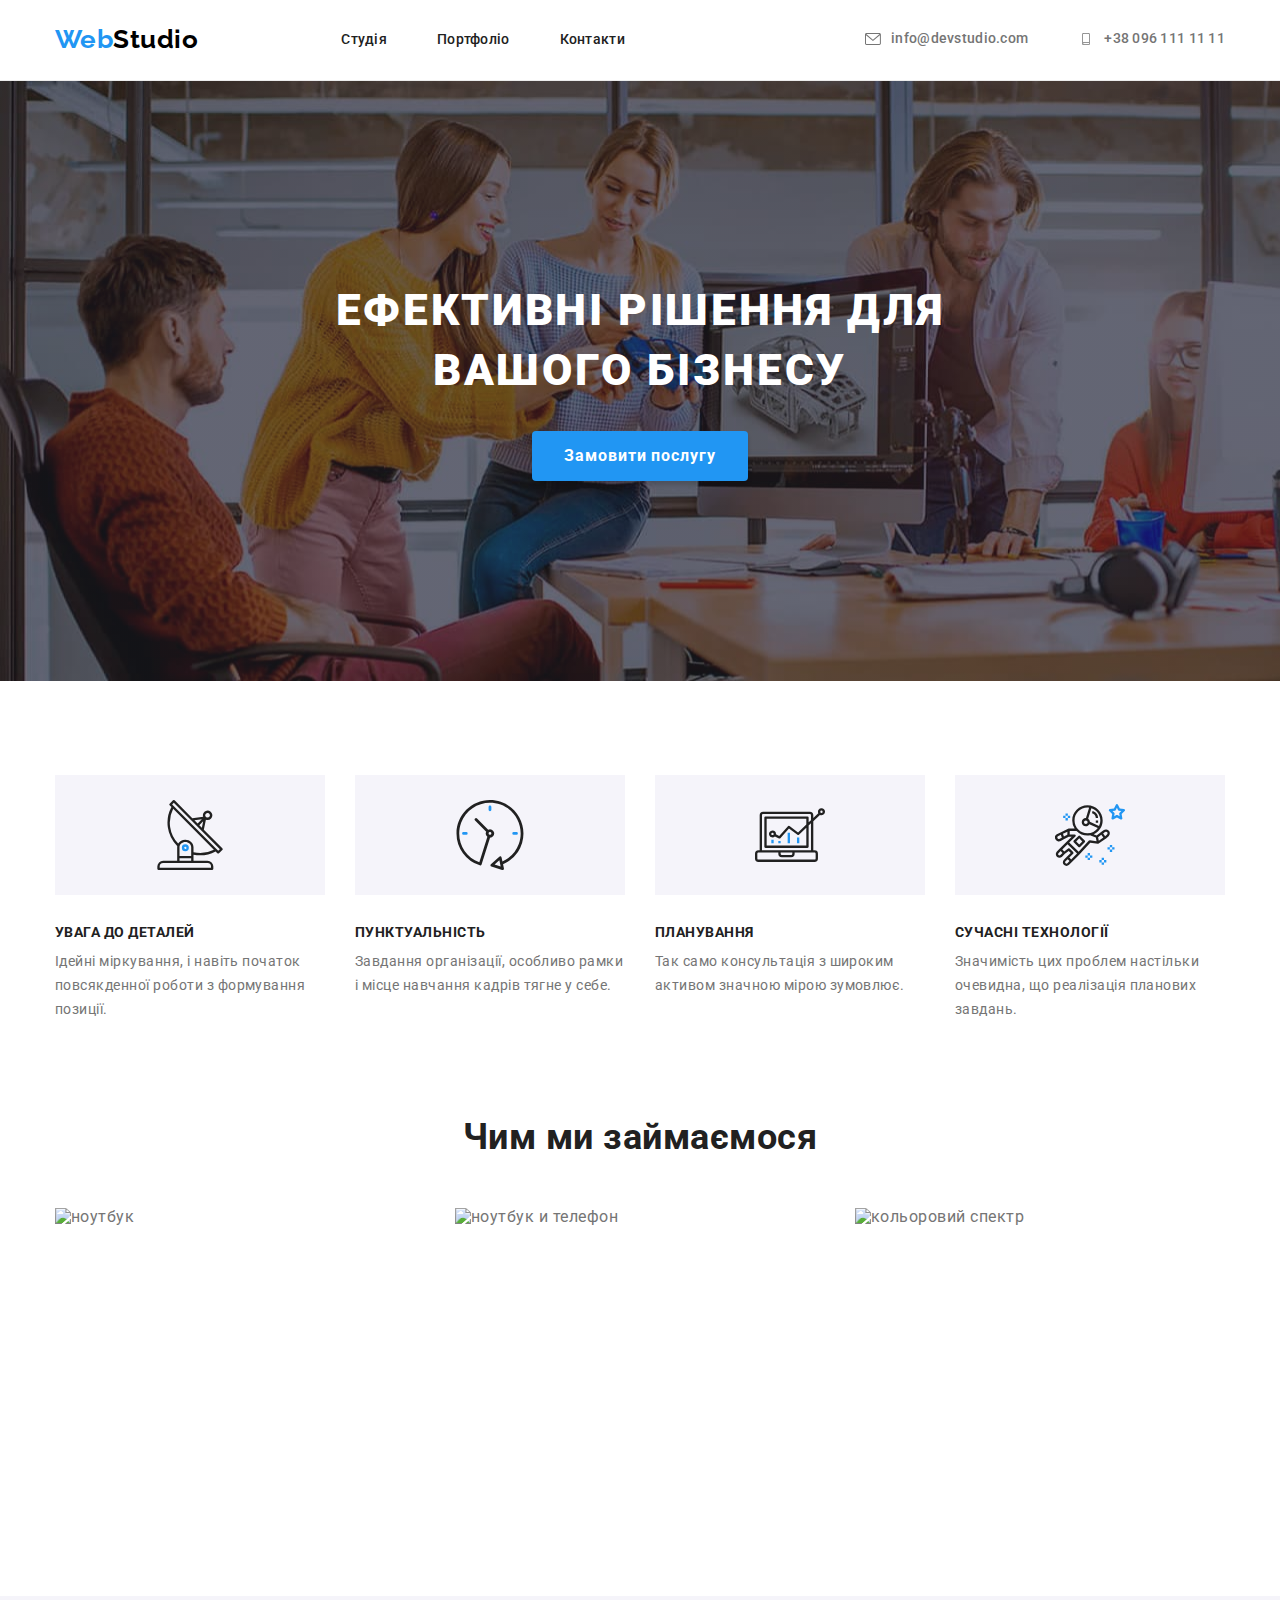
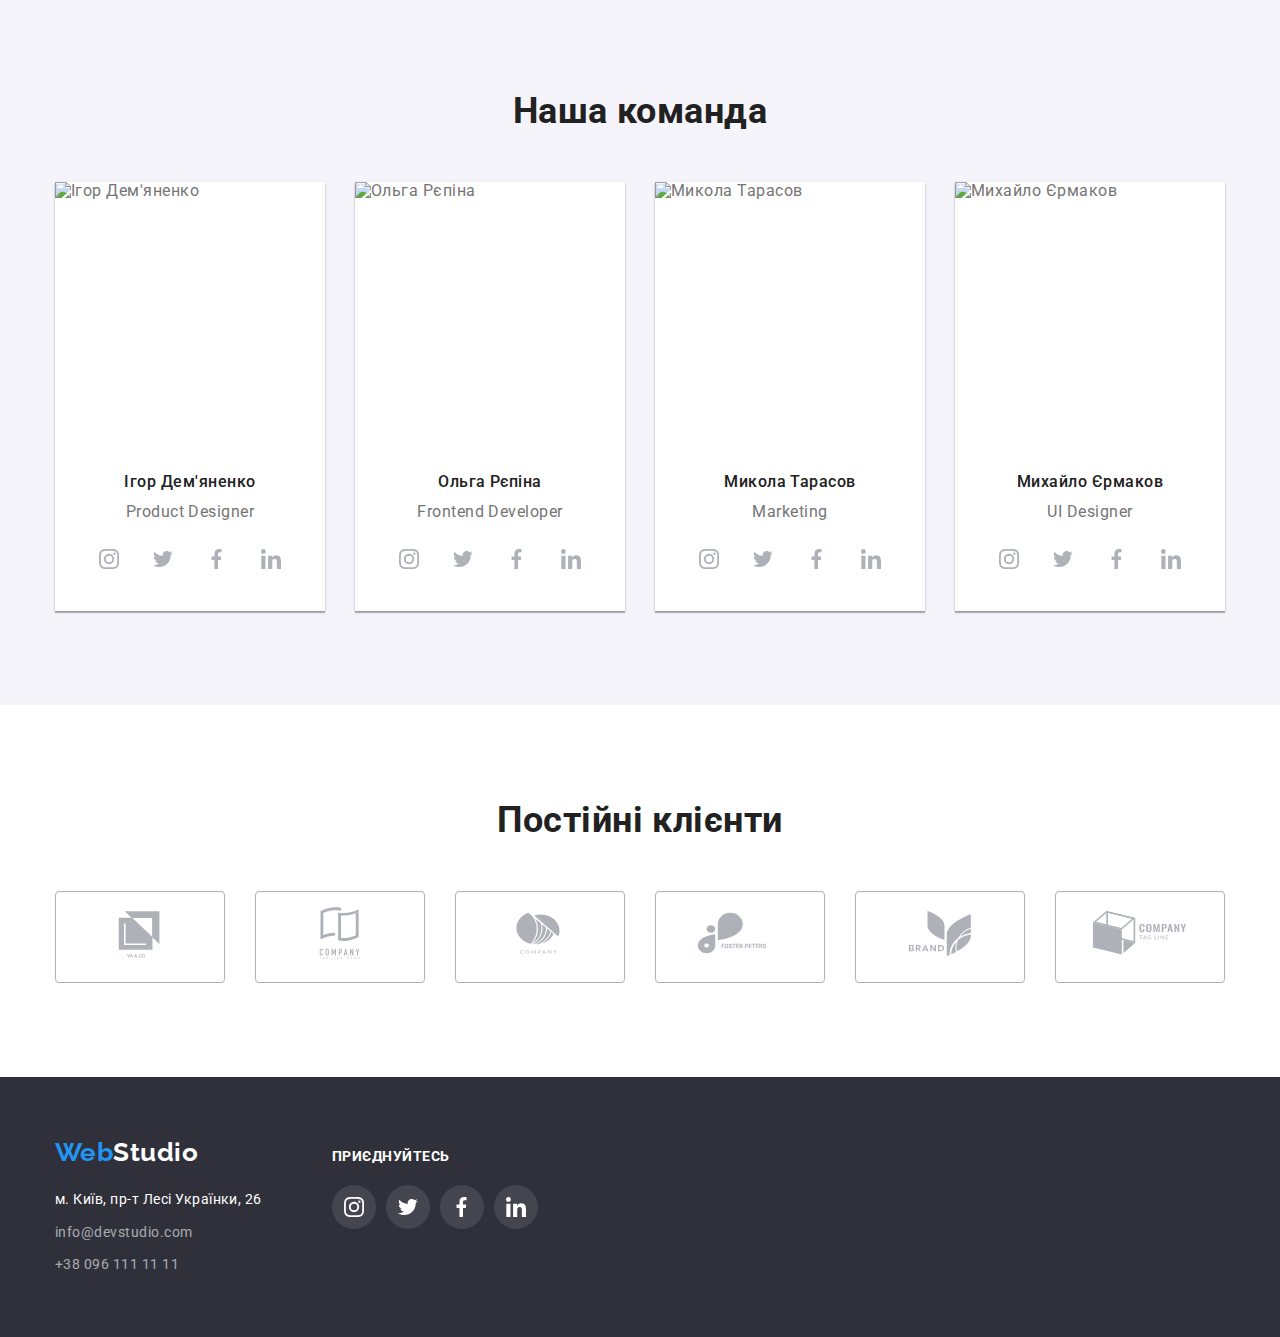
==== commit da5e9380: "icons" ====
--- a/index.html
+++ b/index.html
@@ -25,9 +25,16 @@
         </nav>
        <div class="header-list-connect">
         <ul class="header-list  list ">
-        <li class="header-list-item">
+        <li class="header-list-item"> 
+            <svg class="header-icon" width="16" height="12">
+                <use href="./images/icons.svg#icon-envelope"></use>
+            </svg>
             <a href="mailto:info@devstudio.com" class="header-tel link" >info@devstudio.com</a></li>
-            <li><a href="tel:+380961111111" class="header-tel link">+38 096 111 11 11</a></li>
+            <li class="header-list-item">
+                <svg class="header-icon" width="16" height="12">
+                    <use href="./images/icons.svg#icon-smartphone"></use>
+                </svg>
+                <a href="tel:+380961111111" class="header-tel link">+38 096 111 11 11</a></li>
        </ul>
     </div>
     </div>
@@ -292,7 +299,8 @@
         </section>
     </main>
     <footer class="footer">
-        <div class="container">  
+        <div class="container footer-container"> 
+            <div class="footer-address">
         <a href="./index.html" class="logo link">Web<span class="logo-accent-footer">Studio</span></a>
         <address class="address">
             <ul class="address-list list">
@@ -302,6 +310,40 @@
             </ul>
         </address>
         </div>
+        <div class="footer-soc">
+            <h3 class="soc-title">Приєднуйтесь</h3>
+            <ul class="footer-soc-list list">
+                <li class="footer-soc-item">
+                    <a href="" class="footer-soc-link link">
+                        <svg class="footer-soc-icon" width="20" height="20">
+                            <use href="./images/icons.svg#icon-instagram"></use>
+                        </svg>
+                    </a>
+                </li>
+                <li class="footer-soc-item">
+                    <a href="" class="footer-soc-link link">
+                        <svg class="footer-soc-icon" width="20" height="20">
+                            <use href="./images/icons.svg#icon-twitter"></use>
+                        </svg>
+                    </a>
+                </li>
+                <li class="footer-soc-item">
+                    <a href="" class="footer-soc-link link">
+                        <svg class="footer-soc-icon" width="20" height="20">
+                            <use href="./images/icons.svg#icon-facebook"></use>
+                        </svg>
+                    </a>
+                </li>
+                <li class="footer-soc-item">
+                    <a href="" class="footer-soc-link link">
+                        <svg class="footer-soc-icon" width="20" height="20">
+                            <use href="./images/icons.svg#icon-linkedin"></use>
+                        </svg>
+                    </a>
+                </li>
+            </ul>
+        </div>
+        </div>
     </footer>
 </body>
 </html>--- a/css/styles.css
+++ b/css/styles.css
@@ -99,6 +99,14 @@
 }
 .header-list-item{
     display: flex;
+    align-items: center;
+}
+.header-icon{
+    fill: currentColor;
+}
+.header-list-item:hover .header-icon,
+.header-list-item:focus .header-icon{
+    fill: var(--accent-color);
 }
 .list{
     list-style: none;
@@ -300,9 +308,44 @@
     padding-top: 60px;
     padding-bottom: 60px;
 }
+.footer-container{
+    display: flex;
+    align-items: baseline;
+}
 .footer .logo{
     display: block;
     margin-bottom: 20px;
+}
+.footer-soc{
+    margin-left: 70px;
+}
+.soc-title{
+    font-weight: 700;
+    font-size: 14px;
+    line-height: 1.14;
+    color: var(--main-white-color);
+    text-transform: uppercase;
+    margin-bottom: 20px;
+}
+.footer-soc-list{
+    display: flex;
+    gap: 10px;
+}
+.footer-soc-link{
+    width: 44px;
+    height: 44px;
+    border-radius: 50%;
+    display: flex;
+    align-items: center;
+    justify-content: center;
+    background-color: rgba(255, 255, 255, 0.1);
+}
+.footer-soc-link:hover,
+.footer-soc-link:focus{
+    background-color: var(--accent-color);
+}
+.footer-soc-icon{
+    fill: var(--main-white-color);
 }
 .address{
     font-style:normal;
@@ -374,6 +417,10 @@
 .project-item{
    width: 370px; 
 }
+.project-item:hover,
+.project-item:focus{
+    box-shadow: 0px 1px 1px rgba(0, 0, 0, 0.12), 0px 4px 4px rgba(0, 0, 0, 0.06), 1px 4px 6px rgba(0, 0, 0, 0.16);
+}
 .color:nth-child(2n){
     background-color: var(--additional-background-color);
 }
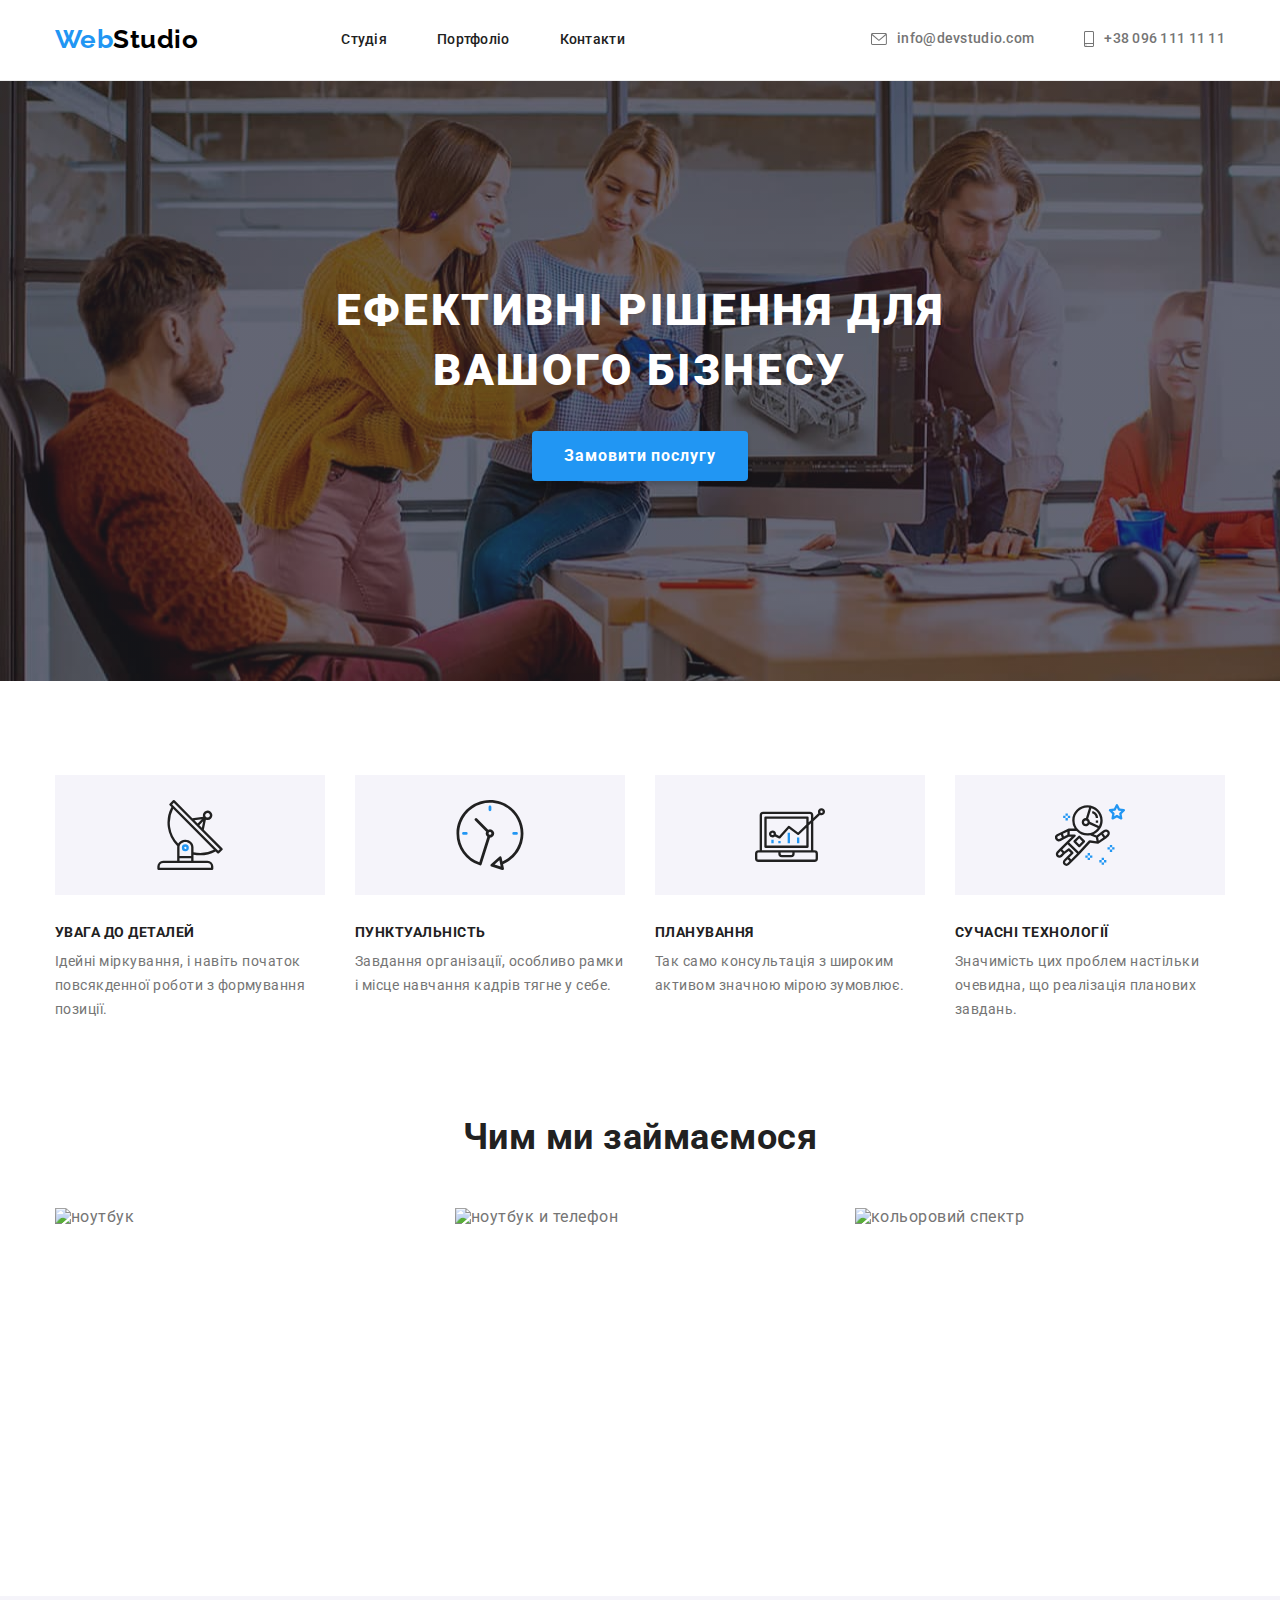
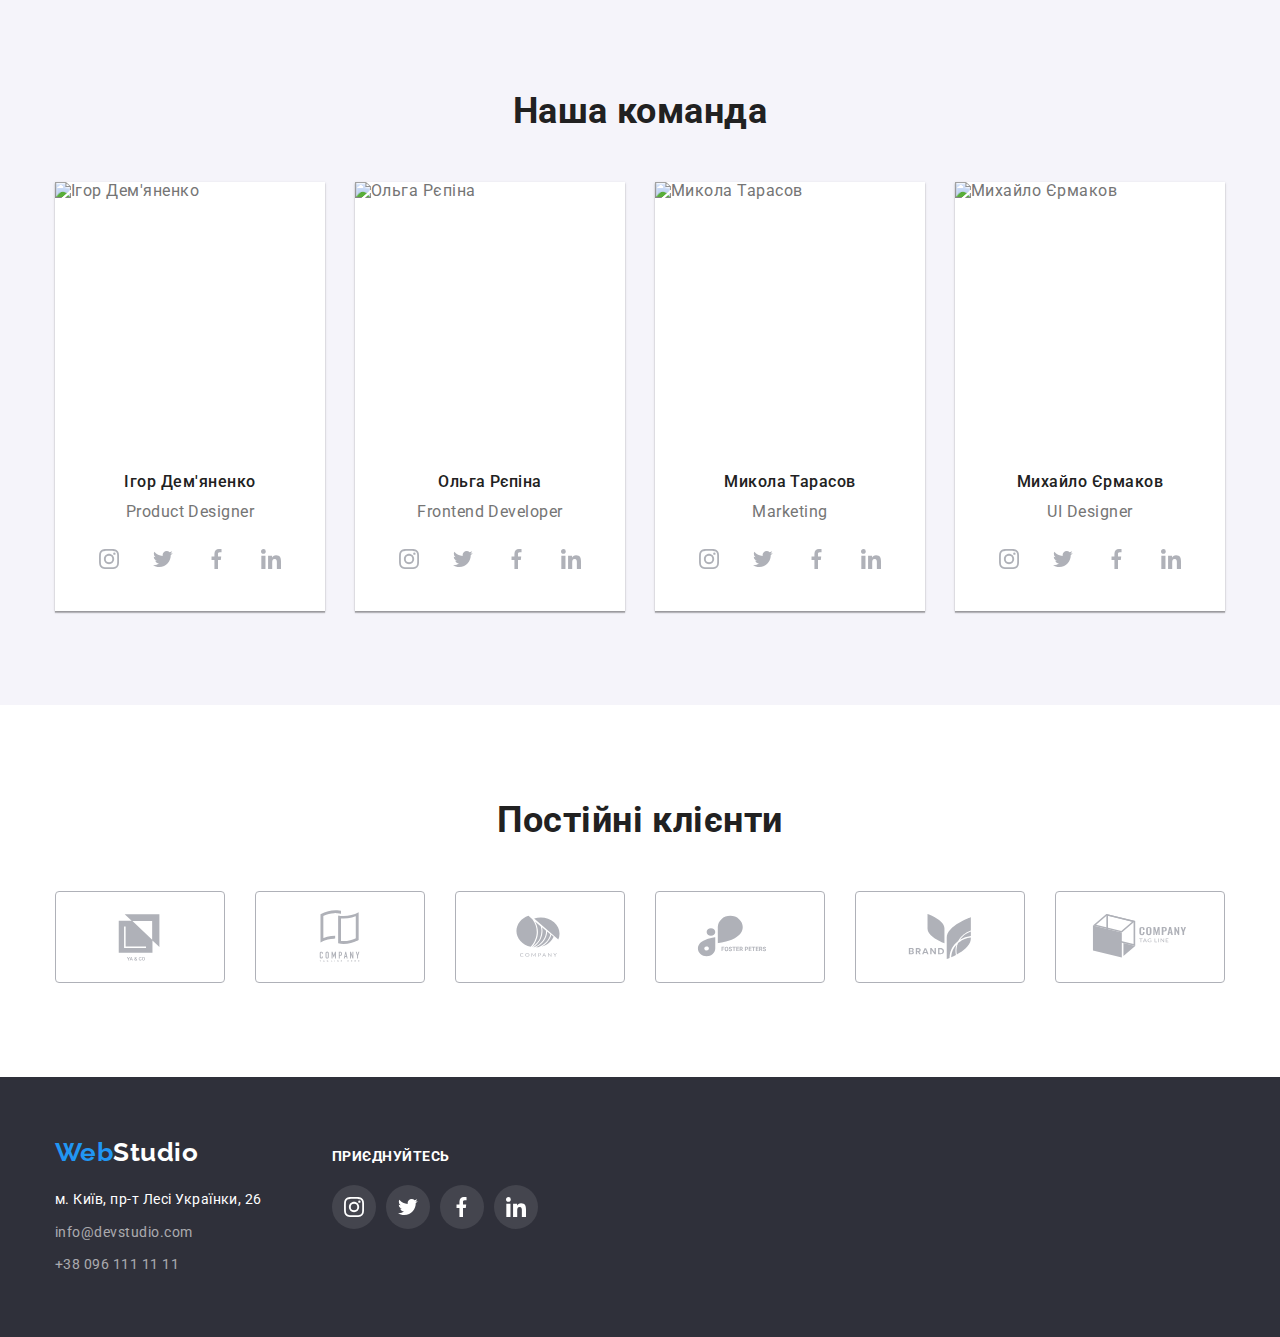
==== commit 36542e42: "правки hw4" ====
--- a/index.html
+++ b/index.html
@@ -8,7 +8,7 @@
     <link rel="preconnect" href="https://fonts.googleapis.com">
     <link rel="preconnect" href="https://fonts.gstatic.com" crossorigin>
     <link href="https://fonts.googleapis.com/css2?family=Raleway:wght@700&family=Roboto:wght@400;500;700;900&display=swap"
-        rel="stylesheet">
+    rel="stylesheet">
     <link rel="stylesheet" href="https://cdnjs.cloudflare.com/ajax/libs/modern-normalize/1.1.0/modern-normalize.min.css">
     <link rel="stylesheet" href="./css/styles.css">
 </head>
@@ -26,15 +26,15 @@
        <div class="header-list-connect">
         <ul class="header-list  list ">
         <li class="header-list-item"> 
-            <svg class="header-icon" width="16" height="12">
-                <use href="./images/icons.svg#icon-envelope"></use>
-            </svg>
-            <a href="mailto:info@devstudio.com" class="header-tel link" >info@devstudio.com</a></li>
+            <a href="mailto:info@devstudio.com" class="header-tel link"> 
+                <svg class="header-icon" width="16" height="12">
+                     <use href="./images/icons.svg#icon-envelope"></use>
+                </svg> info@devstudio.com</a></li>
             <li class="header-list-item">
-                <svg class="header-icon" width="16" height="12">
-                    <use href="./images/icons.svg#icon-smartphone"></use>
-                </svg>
-                <a href="tel:+380961111111" class="header-tel link">+38 096 111 11 11</a></li>
+                <a href="tel:+380961111111" class="header-tel link">
+                    <svg class="header-icon" width="10" height="16">
+                        <use href="./images/icons.svg#icon-smartphone"></use>
+                    </svg>+38 096 111 11 11</a></li>
        </ul>
     </div>
     </div>
@@ -49,39 +49,41 @@
         <section class="descr section">
             <div class="container">
             <h2 class="visually-hidden">Наші особливості</h2>
-            <ul class="descr-list-icon list">
-                <li class="descr-item-icon">
-                    <svg class="descr-icon"  width="70" height="70">
-                        <use href="./images/icons.svg#icon-antenna" ></use>
-                    </svg>
-                </li>
-                <li class="descr-item-icon">
-                    <svg  class="descr-icon" width="70" height="70">
-                        <use href="./images/icons.svg#icon-clock"></use>
-                    </svg>
-                </li>
-                <li class="descr-item-icon">
-                    <svg  class="descr-icon" width="70" height="70">
-                        <use href="./images/icons.svg#icon-diagram"></use>
-                    </svg>
-                </li>
-                <li class="descr-item-icon">
-                    <svg  class="descr-icon" width="70" height="70">
-                        <use href="./images/icons.svg#icon-astronaut"></use>
-                    </svg>
-                </li>
-            </ul>
             <ul class="descr-list list">
-                <li class="descr-item icon-det"> <h3 class="descr-title">Увага до деталей</h3>
+                <li class="descr-item icon-det"> 
+                    <div class="descr-item-icon">
+                        <svg class="descr-icon" width="70" height="70">
+                            <use href="./images/icons.svg#icon-antenna"></use>
+                        </svg> 
+                </div>
+                    <h3 class="descr-title">Увага до деталей</h3>
                 <p class="descr-text">Ідейні міркування, і навіть початок повсякденної роботи з формування позиції.</p>
             </li>
-                <li class="descr-item icon-time"> <h3 class="descr-title">Пунктуальність</h3>
+                <li class="descr-item icon-time"> 
+                    <div class="descr-item-icon"> 
+                        <svg class="descr-icon" width="70" height="70">
+                            <use href="./images/icons.svg#icon-clock"></use>
+                        </svg>
+                    </div>
+                    <h3 class="descr-title">Пунктуальність</h3>
                 <p class="descr-text">Завдання організації, особливо рамки і місце навчання кадрів тягне у себе.</p>
             </li>
-                <li class="descr-item icon-plan"> <h3 class="descr-title">Планування</h3>
+                <li class="descr-item icon-plan"> 
+                    <div class="descr-item-icon">
+                        <svg class="descr-icon" width="70" height="70">
+                            <use href="./images/icons.svg#icon-diagram"></use>
+                        </svg>
+                     </div>
+                    <h3 class="descr-title">Планування</h3>
                 <p class="descr-text">Так само консультація з широким активом значною мірою зумовлює.</p>
             </li>
-                <li class="descr-item icon-tech"> <h3 class="descr-title"> Сучасні технології</h3>
+                <li class="descr-item icon-tech"> 
+                    <div class="descr-item-icon"> 
+                        <svg class="descr-icon" width="70" height="70">
+                            <use href="./images/icons.svg#icon-astronaut"></use>
+                        </svg>
+                    </div>
+                    <h3 class="descr-title"> Сучасні технології</h3>
                 <p class="descr-text">Значимість цих проблем настільки очевидна, що реалізація планових завдань.</p>
             </li>
             </ul>
--- a/css/styles.css
+++ b/css/styles.css
@@ -92,17 +92,17 @@
     line-height: 1.14;
     letter-spacing: 0.02em;
     color: var(--primary-text-color);
-    margin-left: 10px;
+    display: flex;
+    align-items: center;
+    justify-content: center;
 }
 .header-list-connect{
     margin-left: auto;
 }
-.header-list-item{
-    display: flex;
-    align-items: center;
-}
+
 .header-icon{
     fill: currentColor;
+    margin-right: 10px;
 }
 .header-list-item:hover .header-icon,
 .header-list-item:focus .header-icon{
@@ -194,6 +194,7 @@
     display: flex;
     align-items: center;
     justify-content: center;
+    margin-bottom: 30px;
     
 }
 .descr-item{
@@ -289,15 +290,20 @@
     width: 170px;
     height: 92px;
     display: flex;
-    align-items: center;
-    justify-content: center;
-}
-.client-item:focus,
-.client-item:hover{
+}
+.client-link{
+    width: 100%;
+    height: 100%;
+    display:flex ;
+    align-items: center;
+    justify-content: center;
+}
+.client-link:focus,
+.client-link:hover{
     border: 1px solid var(--accent-color);
 }
-.client-item:focus .client-icon,
-.client-item:hover .client-icon{
+.client-link:focus .client-icon,
+.client-link:hover .client-icon{
     fill: var(--accent-color);
 }
 .client-icon {
